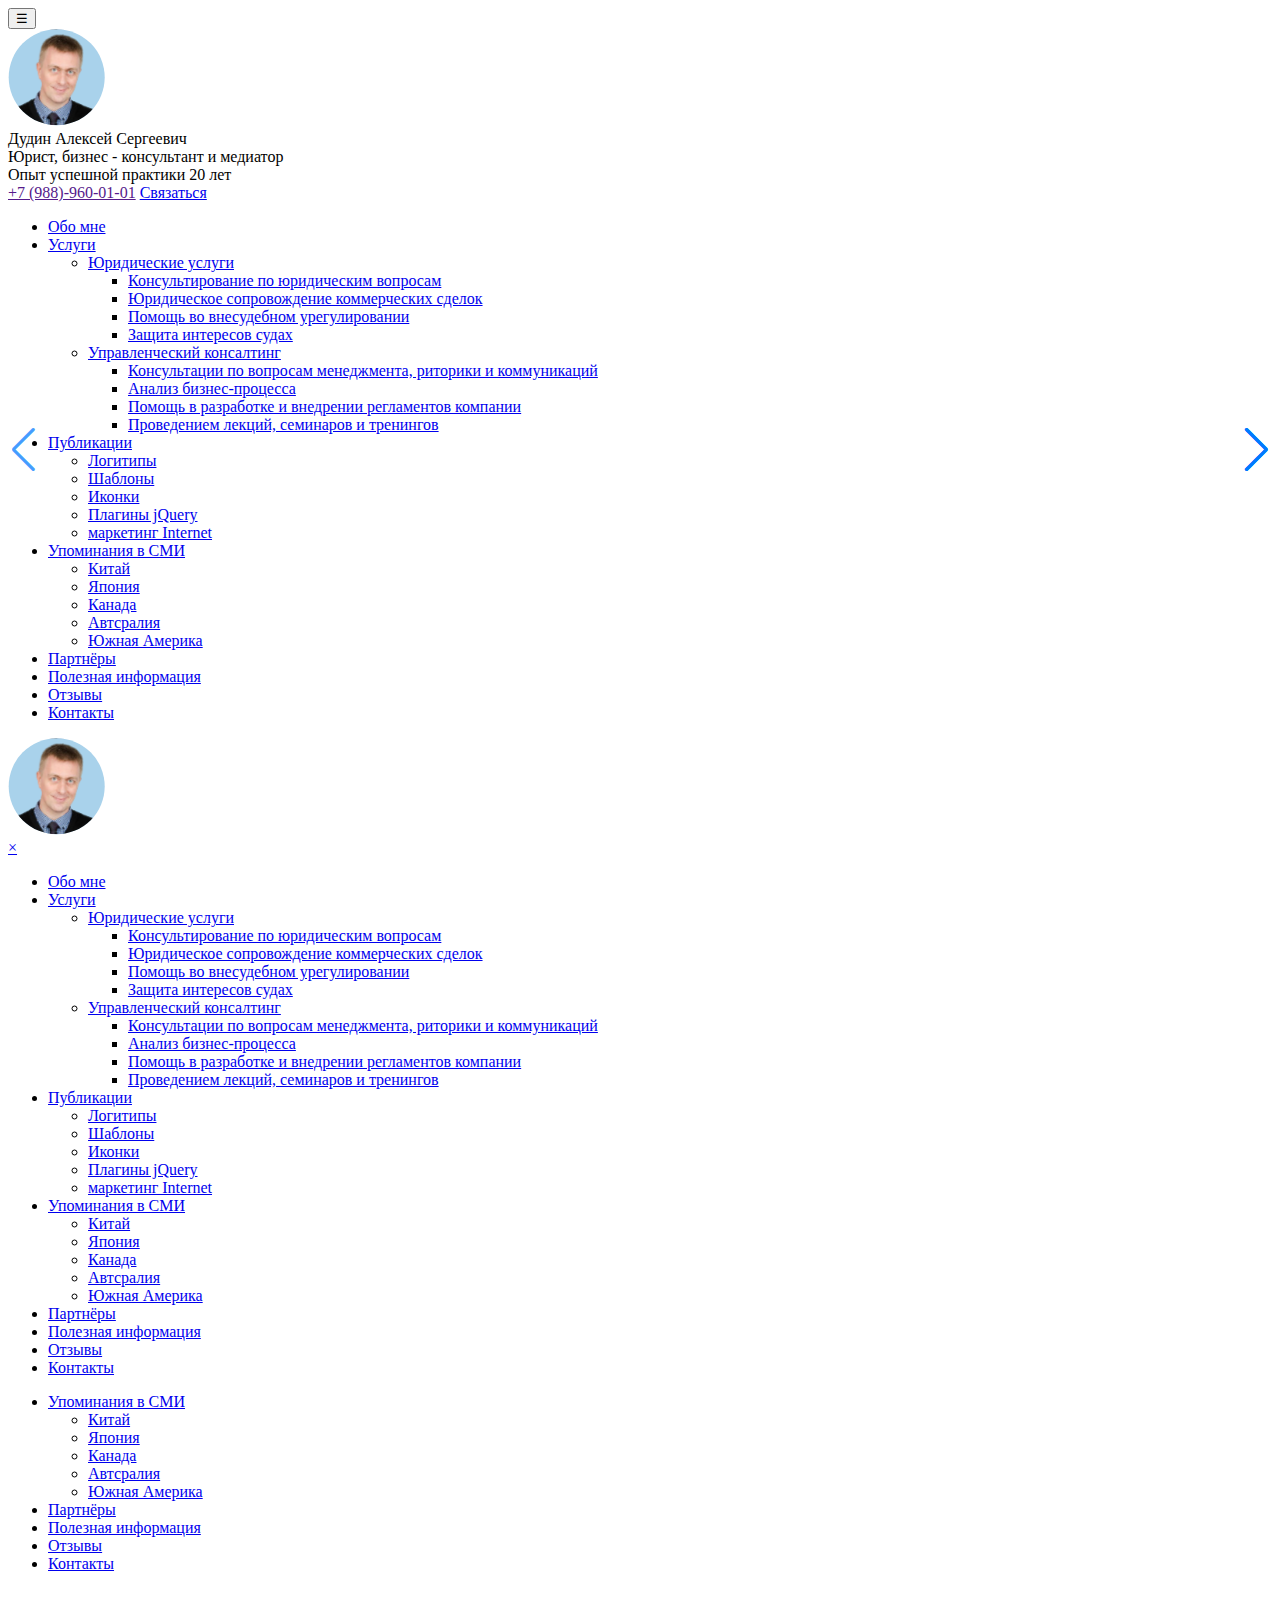
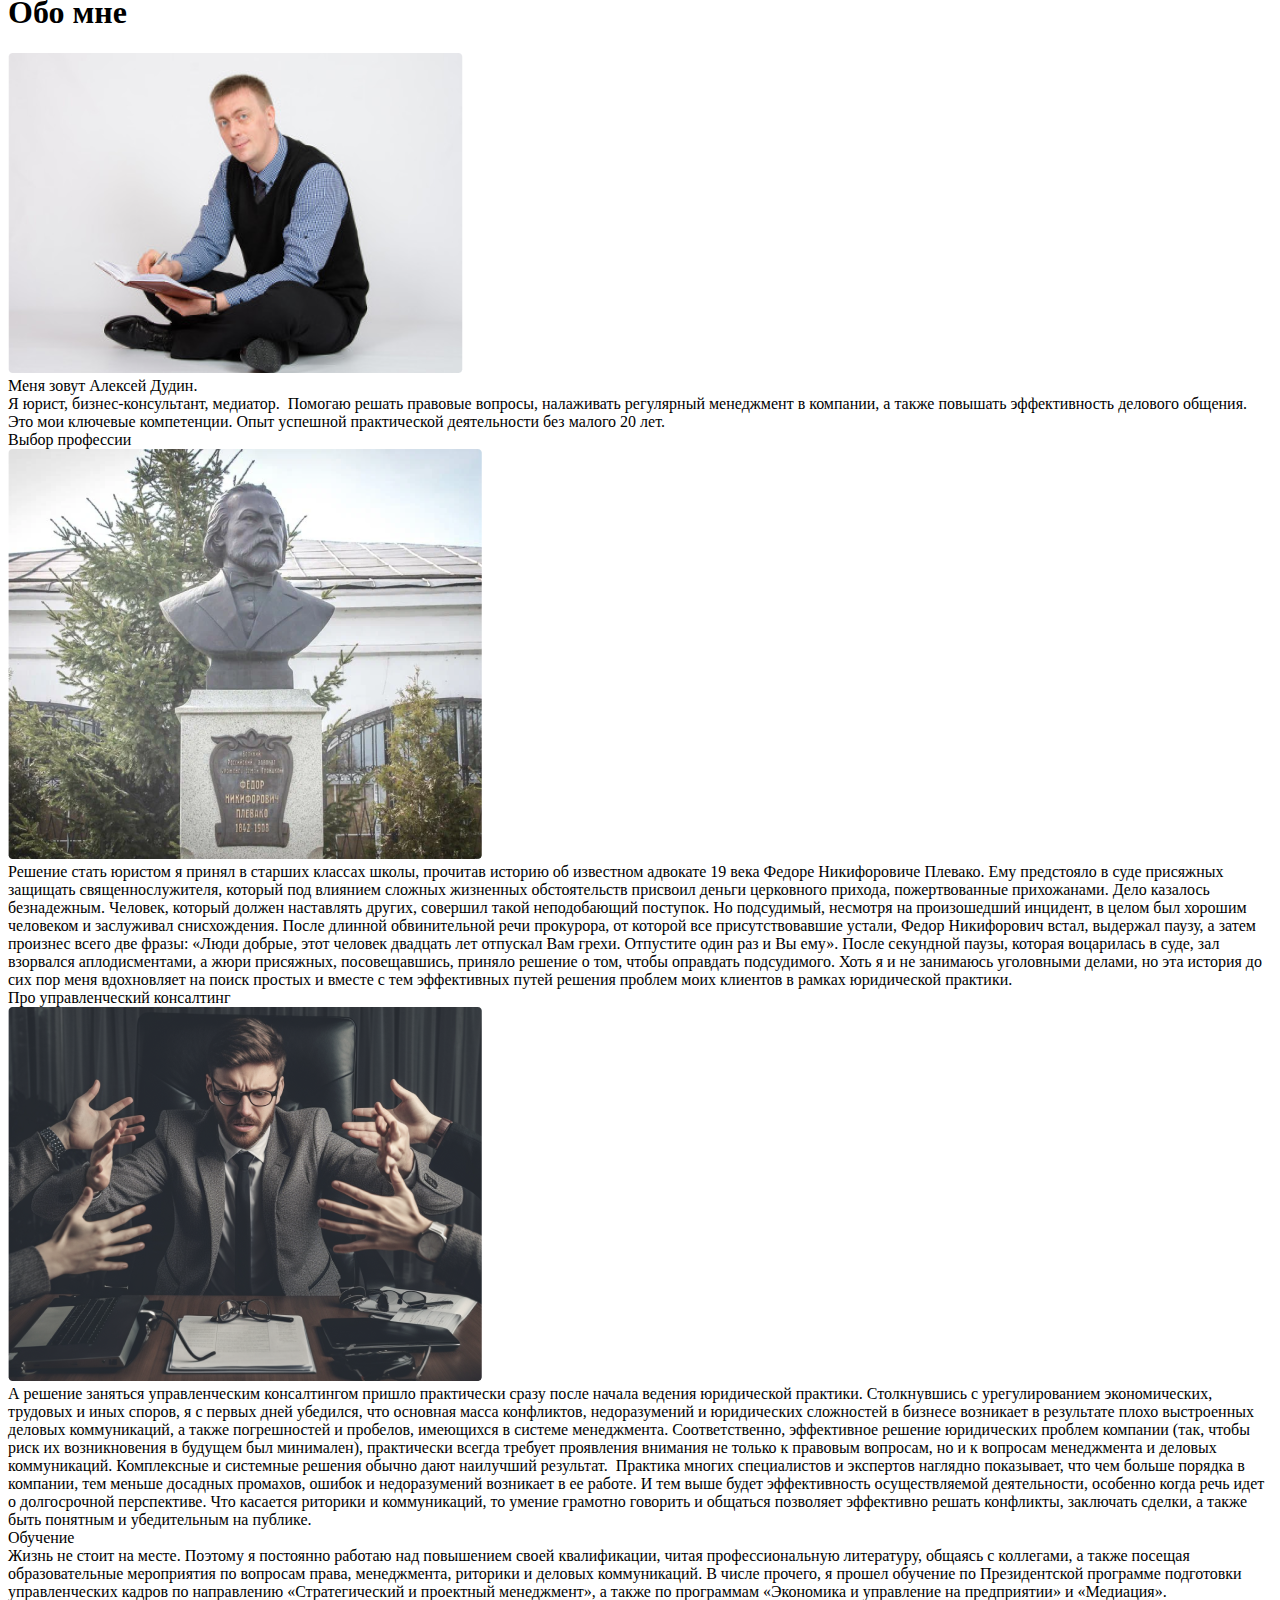
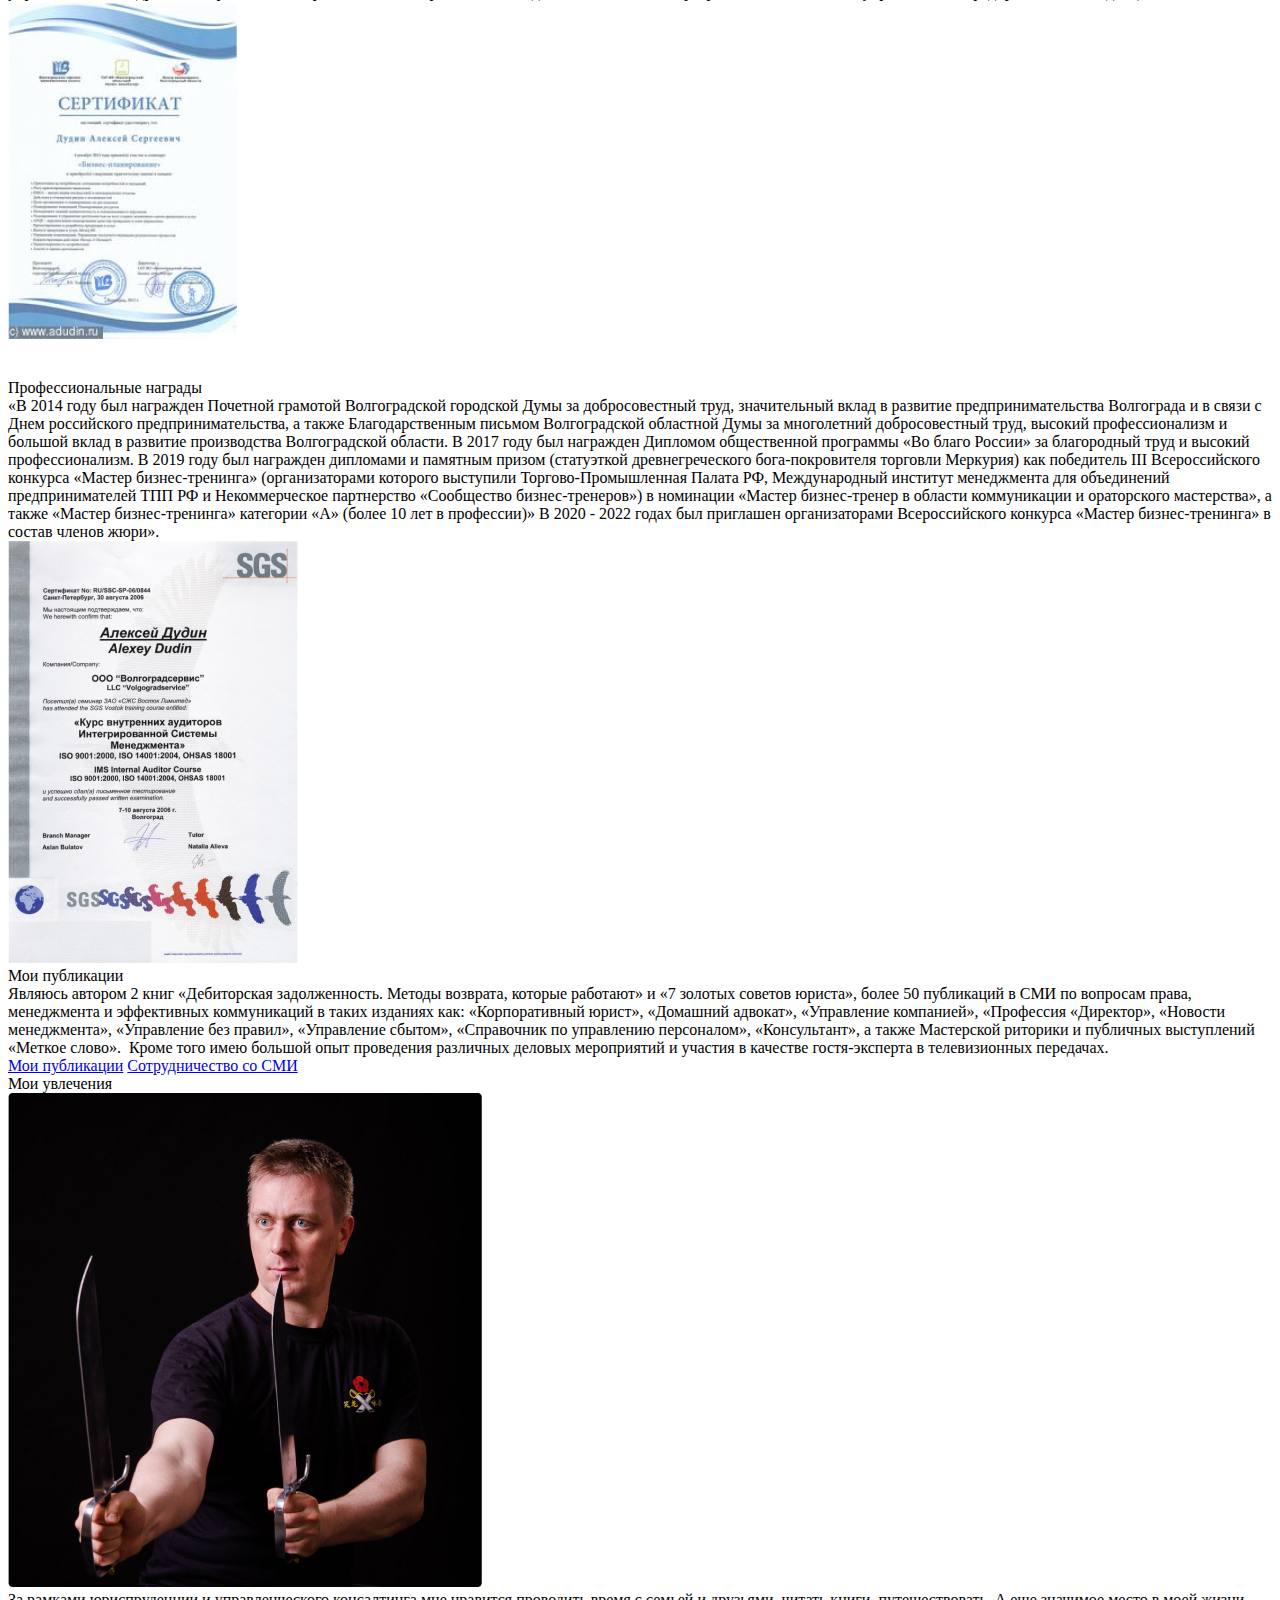
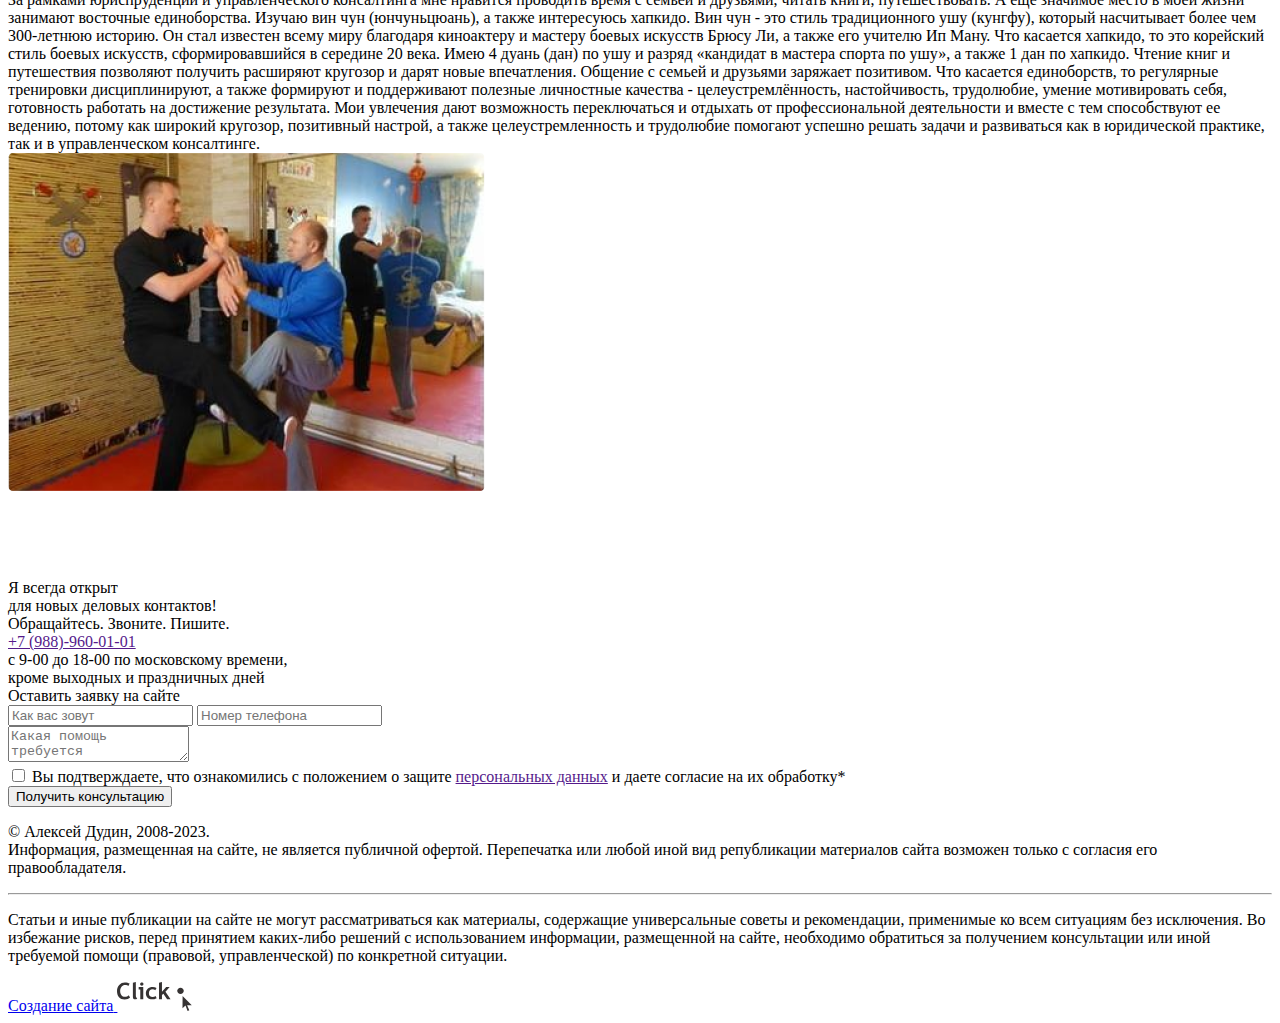
==== about.html @ e4a5e70c "New" ====
<!DOCTYPE html>
<html lang="en">
<head>
    <meta charset="UTF-8">
    <title>Title</title>
    <meta name="viewport" content="width=device-width, initial-scale=1">
    <link rel="stylesheet" href="style.css">
    <link rel="preconnect" href="https://fonts.googleapis.com">
    <link rel="preconnect" href="https://fonts.gstatic.com" crossorigin>
    <link href="https://fonts.googleapis.com/css2?family=Montserrat:ital,wght@0,400;0,500;0,600;0,700;0,800;0,900;1,400;1,500;1,600;1,700;1,800&display=swap" rel="stylesheet">
    <script type="text/javascript" src="js/plugins/jquery.js"></script>
    <link rel="stylesheet" href="https://cdn.jsdelivr.net/npm/swiper@9/swiper-bundle.min.css" />
</head>
<body>

<div class="all">
    <div class="wrapper">
        <header class="header-main">
            <div class="container-fluid">
                <div class="header-inner">
                    <div class="slide-menu-button">
                        <button class="openbtn" onclick="openNav()">☰</button>
                    </div>
                    <div class="logo">
                        <div class="logo-img">
                            <img class="img" src="img/logo.svg">
                        </div>
                        <div class="logo-text">
                            <div class="logo-text-title">
                                Дудин Алексей Сергеевич
                            </div>
                            <div class="logo-text-subtitle">
                                Юрист, бизнес - консультант и медиатор <br>
                                Опыт успешной практики 20 лет
                            </div>
                        </div>
                    </div>
                    <div class="contacts">
                        <div class="social-items">
                            <a class="social-item social-ok" href="#"></a>
                            <a class="social-item social-vk" href="#"></a>
                            <a class="social-item social-fb" href="#"></a>
                            <a class="social-item social-inst" href="#"></a>
                            <a class="social-item social-tg" href="#"></a>
                        </div>
                        <div class="phone">
                            <a href="" class="phone-number">+7 (988)-960-01-01</a>
                            <a href="#" class="btn">Связаться</a>
                        </div>
                    </div>
                </div>
                <nav class="menu">
                    <ul class="menu-list">
                        <li class="menu-item active"><a href="#">Обо мне</a></li>
                        <li class="menu-item">
                            <a href="#">Услуги</a>
                            <ul class="submenu">
                                <li class="submenu-item">
                                    <a href="#">Юридические услуги</a>
                                    <ul class="submenuTree">
                                        <li class="submenuTree-item"><a href="#">Консультирование по юридическим вопросам</a></li>
                                        <li class="submenuTree-item"><a href="#">Юридическое сопровождение коммерческих сделок</a></li>
                                        <li class="submenuTree-item"><a href="#">Помощь во внесудебном урегулировании</a></li>
                                        <li class="submenuTree-item"><a href="#">Защита интересов судах</a></li>
                                    </ul>
                                </li>
                                <li class="submenu-item">
                                    <a href="#">Управленческий консалтинг</a>
                                    <ul class="submenuTree">
                                        <li class="submenuTree-item active"><a href="#">Консультации по вопросам менеджмента, риторики и коммуникаций</a></li>
                                        <li class="submenuTree-item"><a href="#">Анализ бизнес-процесса</a></li>
                                        <li class="submenuTree-item"><a href="#">Помощь в разработке и внедрении регламентов компании</a></li>
                                        <li class="submenuTree-item"><a href="#">Проведением лекций, семинаров и тренингов</a></li>
                                    </ul>
                                </li>
                            </ul>
                        </li>
                        <li class="menu-item">
                            <a href="#">Публикации</a>
                            <ul class="submenu">
                                <li class="submenu-item"><a href="#">Логитипы</a></li>
                                <li class="submenu-item"><a href="#">Шаблоны</a></li>
                                <li class="submenu-item"><a href="#">Иконки</a></li>
                                <li class="submenu-item"><a href="#">Плагины jQuery</a></li>
                                <li class="submenu-item"><a href="#">маркетинг Internet</a></li>
                            </ul>
                        </li>
                        <li class="menu-item">
                            <a href="#">Упоминания в СМИ</a>
                            <ul class="submenu">
                                <li class="submenu-item"><a href="#">Китай</a></li>
                                <li class="submenu-item"><a href="#">Япония</a></li>
                                <li class="submenu-item"><a href="#">Канада</a></li>
                                <li class="submenu-item"><a href="#">Автсралия</a></li>
                                <li class="submenu-item"><a href="#">Южная Америка</a></li>
                            </ul>
                        </li>
                        <li class="menu-item"><a href="#">Партнёры</a></li>
                        <li class="menu-item"><a href="#">Полезная информация</a></li>
                        <li class="menu-item"><a href="#">Отзывы</a></li>
                        <li class="menu-item"><a href="#">Контакты </a></li>
                    </ul>
                </nav>
            </div>
            <div class="slide-menu">
                <div id="mySidebar" class="sidebar">
                    <div class="slide-closebtn">
                        <div class="slide-logo">
                            <img class="img" src="img/logo.svg">
                        </div>
                        <a href="javascript:void(0)" class="closebtn" onclick="closeNav()">×</a>
                    </div>
                    <div class="sidebar-content">
                        <nav class="sidebar-menu">
                            <ul class="sidebar-menu-list">
                                <li class="sidebar-menu-item active"><a href="#">Обо мне</a></li>
                                <li class="sidebar-menu-item">
                                    <a href="#">Услуги</a>
                                    <ul class="sidebar-submenu">
                                        <li class="sidebar-submenu-item">
                                            <a href="#">Юридические услуги</a>
                                            <ul class="sidebar-submenuTree">
                                                <li class="sidebar-submenuTree-item"><a href="#">Консультирование по юридическим вопросам</a></li>
                                                <li class="sidebar-submenuTree-item"><a href="#">Юридическое сопровождение коммерческих сделок</a></li>
                                                <li class="sidebar-submenuTree-item"><a href="#">Помощь во внесудебном урегулировании</a></li>
                                                <li class="sidebar-submenuTree-item"><a href="#">Защита интересов судах</a></li>
                                            </ul>
                                        </li>
                                        <li class="sidebar-submenu-item">
                                            <a href="#">Управленческий консалтинг</a>
                                            <ul class="sidebar-submenuTree">
                                                <li class="sidebar-submenuTree-item active"><a href="#">Консультации по вопросам менеджмента, риторики и коммуникаций</a></li>
                                                <li class="sidebar-submenuTree-item"><a href="#">Анализ бизнес-процесса</a></li>
                                                <li class="sidebar-submenuTree-item"><a href="#">Помощь в разработке и внедрении регламентов компании</a></li>
                                                <li class="sidebar-submenuTree-item"><a href="#">Проведением лекций, семинаров и тренингов</a></li>
                                            </ul>
                                        </li>
                                    </ul>
                                </li>
                                <li class="sidebar-menu-item">
                                    <a href="#">Публикации</a>
                                    <ul class="sidebar-submenu">
                                        <li class="sidebar-submenu-item"><a href="#">Логитипы</a></li>
                                        <li class="sidebar-submenu-item"><a href="#">Шаблоны</a></li>
                                        <li class="sidebar-submenu-item"><a href="#">Иконки</a></li>
                                        <li class="sidebar-submenu-item"><a href="#">Плагины jQuery</a></li>
                                        <li class="sidebar-submenu-item"><a href="#">маркетинг Internet</a></li>
                                    </ul>
                                </li>
                                <li class="sidebar-menu-item">
                                    <a href="#">Упоминания в СМИ</a>
                                    <ul class="sidebar-submenu">
                                        <li class="sidebar-submenu-item"><a href="#">Китай</a></li>
                                        <li class="sidebar-submenu-item"><a href="#">Япония</a></li>
                                        <li class="sidebar-submenu-item"><a href="#">Канада</a></li>
                                        <li class="sidebar-submenu-item"><a href="#">Автсралия</a></li>
                                        <li class="sidebar-submenu-item"><a href="#">Южная Америка</a></li>
                                    </ul>
                                </li>
                                <li class="sidebar-menu-item"><a href="#">Партнёры</a></li>
                                <li class="sidebar-menu-item"><a href="#">Полезная информация</a></li>
                                <li class="sidebar-menu-item"><a href="#">Отзывы</a></li>
                                <li class="sidebar-menu-item"><a href="#">Контакты </a></li>
                            </ul>
                        </nav>
                        <div class="sidebar-social">
                            <nav class="sidebar-menu">
                                <ul class="sidebar-menu-list">
                                    <li class="sidebar-menu-item">
                                        <a href="#">Упоминания в СМИ</a>
                                        <ul class="sidebar-submenu">
                                            <li class="sidebar-submenu-item"><a href="#">Китай</a></li>
                                            <li class="sidebar-submenu-item"><a href="#">Япония</a></li>
                                            <li class="sidebar-submenu-item"><a href="#">Канада</a></li>
                                            <li class="sidebar-submenu-item"><a href="#">Автсралия</a></li>
                                            <li class="sidebar-submenu-item"><a href="#">Южная Америка</a></li>
                                        </ul>
                                    </li>
                                    <li class="sidebar-menu-item"><a href="#">Партнёры</a></li>
                                    <li class="sidebar-menu-item"><a href="#">Полезная информация</a></li>
                                    <li class="sidebar-menu-item"><a href="#">Отзывы</a></li>
                                    <li class="sidebar-menu-item"><a href="#">Контакты </a></li>
                                </ul>
                            </nav>
                        </div>
                    </div>
                </div>
            </div>
        </header>
        <main class="main">
                <div class="container-second-fluid name-page">
                    <h1>Обо мне</h1>
                </div>
                <div class="container-fluid main-content">
                    <div class="section">
                        <div class="section-content">
                            <div class="section-image-left">
                                <img src="img/1.png" alt="">
                            </div>
                            <div class="container-fluid section-title">
                                Меня зовут Алексей Дудин.
                            </div>
                            <div class="container-second-fluid section-text">
                                Я юрист, бизнес-консультант, медиатор. 
                                Помогаю решать правовые вопросы, налаживать регулярный менеджмент в компании, а также повышать эффективность делового общения. Это мои ключевые компетенции. Опыт успешной практической деятельности без малого 20 лет. 
                            </div>
                        </div>
                    </div>

                    <div class="section">
                        <div class="section-content">
                            <div class="container-second-fluid section-title">
                                Выбор профессии
                            </div>
                            <div class="section-image-right">
                                <img src="img/Rectangle4061.png" alt="">
                            </div>
                            <div class="container-second-fluid section-text">
                                Решение стать юристом я принял в старших классах школы, прочитав историю об известном адвокате 19 века Федоре Никифоровиче Плевако. Ему предстояло в суде присяжных защищать священнослужителя, который под влиянием сложных жизненных обстоятельств присвоил деньги церковного прихода, пожертвованные прихожанами.
                                Дело казалось безнадежным. Человек, который должен наставлять других, совершил такой неподобающий поступок. Но подсудимый, несмотря на произошедший инцидент, в целом был хорошим человеком и заслуживал снисхождения. После длинной обвинительной речи прокурора, от которой все присутствовавшие устали, Федор Никифорович встал, выдержал паузу, а затем произнес всего две фразы:
                                «Люди добрые, этот человек двадцать лет отпускал Вам грехи. Отпустите один раз и Вы ему».
                                После секундной паузы, которая воцарилась в суде, зал взорвался аплодисментами, а жюри присяжных, посовещавшись, приняло решение о том, чтобы оправдать подсудимого. Хоть я и не занимаюсь уголовными делами, но эта история до сих пор меня вдохновляет на поиск простых и вместе с тем эффективных путей решения проблем моих клиентов в рамках юридической практики.
                            </div>
                        </div>
                    </div>

                    <div class="section">
                        <div class="section-content">
                            <div class="container-second-fluid section-title">
                                Про управленческий консалтинг
                            </div>
                            <div class="section-image-right">
                                <img src="img/2.png" alt="">
                            </div>
                            <div class="container-second-fluid section-text">
                                А решение заняться управленческим консалтингом пришло практически сразу после начала ведения юридической практики. Столкнувшись с урегулированием экономических, трудовых и иных споров, я с первых дней убедился, что основная масса конфликтов, недоразумений и юридических сложностей в бизнесе возникает в результате плохо выстроенных деловых коммуникаций, а также погрешностей и пробелов, имеющихся в системе менеджмента. Соответственно, эффективное решение юридических проблем компании (так, чтобы риск их возникновения в будущем был минимален), практически всегда требует проявления внимания не только к правовым вопросам, но и к вопросам менеджмента и деловых коммуникаций. Комплексные и системные решения обычно дают наилучший результат. 
                                Практика многих специалистов и экспертов наглядно показывает, что чем больше порядка в компании, тем меньше досадных промахов, ошибок и недоразумений возникает в ее работе. И тем выше будет эффективность осуществляемой деятельности, особенно когда речь идет о долгосрочной перспективе. Что касается риторики и коммуникаций, то умение грамотно говорить и общаться позволяет эффективно решать конфликты, заключать сделки, а также быть понятным и убедительным на публике.
                            </div>
                        </div>
                    </div>

                    <div class="section">
                        <div class="section-content">
                            <div class="container-second-fluid section-title">
                                Обучение
                            </div>
                            <div class="container-second-fluid section-text">
                                Жизнь не стоит на месте. Поэтому я постоянно работаю над повышением своей квалификации, читая профессиональную литературу, общаясь с коллегами, а также посещая образовательные мероприятия по вопросам права, менеджмента, риторики и деловых коммуникаций. В числе прочего, я прошел обучение по Президентской программе подготовки управленческих кадров по направлению «Стратегический и проектный менеджмент», а также по программам «Экономика и управление на предприятии» и «Медиация».
                            </div>
                        </div>
                        <div class="container-fluid section-slider-wrap">
                            <div class="container-second-fluid swiper slider-list-row">
                                <div class="swiper-wrapper">
                                    <div class="swiper-slide">
                                            <img src="img/image12.png">
                                    </div>
                                    <div class="swiper-slide">
                                            <img src="img/image13.png">
                                    </div>
                                    <div class="swiper-slide">
                                            <img src="img/image15.png">
                                    </div>
                                    <div class="swiper-slide">
                                            <img src="img/2.png">
                                    </div>
                                    <div class="swiper-slide">
                                            <img src="img/1.png">
                                    </div>
                                </div>
                            </div>
                            <div class="swiper-button-next next-slider-button"></div>
                            <div class="swiper-button-prev prev-slider-button"></div>
                        </div>
                    </div>

                    <div class="section">
                        <div class="section-content">
                            <div class="container-second-fluid section-title">
                                Профессиональные награды
                            </div>
                            <div class="container-second-fluid section-text">
                                «В 2014 году был награжден Почетной грамотой Волгоградской городской Думы за добросовестный труд, значительный вклад в развитие предпринимательства Волгограда и в связи с Днем российского предпринимательства, а также Благодарственным письмом Волгоградской областной Думы за многолетний добросовестный труд, высокий профессионализм и большой вклад в развитие производства Волгоградской области.

                                В 2017 году был награжден Дипломом общественной программы «Во благо России» за благородный труд и высокий профессионализм.

                                В 2019 году был награжден дипломами и памятным призом (статуэткой древнегреческого бога-покровителя торговли Меркурия) как победитель III Всероссийского конкурса «Мастер бизнес-тренинга» (организаторами которого выступили Торгово-Промышленная Палата РФ, Международный институт менеджмента для объединений предпринимателей ТПП РФ и Некоммерческое партнерство «Сообщество бизнес-тренеров») в номинации «Мастер бизнес-тренер в области коммуникации и ораторского мастерства», а также «Мастер бизнес-тренинга» категории «А» (более 10 лет в профессии)»

                                В 2020 - 2022 годах был приглашен организаторами Всероссийского конкурса «Мастер бизнес-тренинга» в состав членов жюри».
                            </div>
                        </div>
                        <div class="container-fluid section-slider-wrap">
                            <div class="container-second-fluid swiper slider-list-row">
                                <div class="swiper-wrapper">
                                    <div class="swiper-slide">
                                            <img src="img/image22.png">
                                    </div>
                                    <div class="swiper-slide">
                                            <img src="img/image23.png">
                                    </div>
                                    <div class="swiper-slide">
                                            <img src="img/image25.png">
                                    </div>
                                    <div class="swiper-slide">
                                            <img src="img/2.png">
                                    </div>
                                    <div class="swiper-slide">
                                            <img src="img/1.png">
                                    </div>
                                </div>
                            </div>
                            <div class="swiper-button-next next-slider-button"></div>
                            <div class="swiper-button-prev prev-slider-button"></div>
                        </div>
                    </div>

                    <div class="section">
                        <div class="section-content">
                            <div class="container-second-fluid section-title">
                                Мои публикации
                            </div>
                            <div class="container-second-fluid section-text">
                                Являюсь автором 2 книг «Дебиторская задолженность. Методы возврата, которые работают» и «7 золотых советов юриста», более 50 публикаций в СМИ по вопросам права, менеджмента и эффективных коммуникаций в таких изданиях как: «Корпоративный юрист», «Домашний адвокат», «Управление компанией», «Профессия «Директор», «Новости менеджмента», «Управление без правил», «Управление сбытом», «Справочник по управлению персоналом», «Консультант», а также Мастерской риторики и публичных выступлений «Меткое слово». 
                                Кроме того имею большой опыт проведения различных деловых мероприятий и участия в качестве гостя-эксперта в телевизионных передачах. 
                            </div>
                            <div class="container-second-fluid section-buttons">
                                <a href="#" class="btn">Мои публикации</a>
                                <a href="#" class="btn">Сотрудничество со СМИ</a>
                            </div>
                        </div>
                    </div>

                    <div class="section">
                        <div class="section-content">
                            <div class="container-second-fluid section-title">
                                Мои увлечения
                            </div>
                            <div class="section-image-right">
                                <img src="img/Rectangle4067.png" alt="">
                            </div>
                            <div class="container-second-fluid section-text">
                                За рамками юриспруденции и управленческого консалтинга мне нравится проводить время с семьей и друзьями, читать книги, путешествовать. А еще значимое место в моей жизни занимают восточные единоборства. Изучаю вин чун (юнчуньцюань), а также интересуюсь хапкидо. Вин чун - это стиль традиционного ушу (кунгфу), который насчитывает более чем 300-летнюю историю. Он стал известен всему миру благодаря киноактеру и мастеру боевых искусств Брюсу Ли, а также его учителю Ип Ману. Что касается хапкидо, то это корейский стиль боевых искусств, сформировавшийся в середине 20 века. Имею 4 дуань (дан) по ушу и разряд «кандидат в мастера спорта по ушу», а также 1 дан по хапкидо.
                                Чтение книг и путешествия позволяют получить расширяют кругозор и дарят новые впечатления. Общение с семьей и друзьями заряжает позитивом. Что касается единоборств, то регулярные тренировки дисциплинируют, а также формируют и поддерживают полезные личностные качества - целеустремлённость, настойчивость, трудолюбие,
                                умение мотивировать себя, готовность работать на достижение результата.
                                Мои увлечения дают возможность переключаться и отдыхать от профессиональной деятельности и вместе с тем способствуют ее ведению, потому как широкий кругозор, позитивный настрой, а также целеустремленность и трудолюбие помогают успешно решать задачи и развиваться как в юридической практике, так и в управленческом консалтинге. 
                            </div>
                        </div>
                        <div class="container-fluid section-slider-wrap">
                            <div class="container-second-fluid swiper slider-list-row">
                                <div class="swiper-wrapper">
                                    <div class="swiper-slide">
                                        <img src="img/image32.png">
                                    </div>
                                    <div class="swiper-slide">
                                        <img src="img/Rectangle4069.png">
                                    </div>
                                    <div class="swiper-slide">
                                        <img src="img/image25.png">
                                    </div>
                                    <div class="swiper-slide">
                                        <img src="img/2.png">
                                    </div>
                                    <div class="swiper-slide">
                                        <img src="img/1.png">
                                    </div>
                                </div>
                            </div>
                            <div class="swiper-button-next next-slider-button"></div>
                            <div class="swiper-button-prev prev-slider-button"></div>
                        </div>
                    </div>


                </div>

        </main>
        <footer class="footer">
            <div class="container-second-fluid">
                <div class="section-footer-contacts">
                    <div class="section-footer-contacts-title">
                        Я всегда открыт <br>
                        для новых деловых контактов!
                    </div>
                    <div class="section-footer-contacts-content">
                       <div class="section-footer-contacts-content-text">
                           Обращайтесь. Звоните. Пишите.
                       </div>
                        <div class="section-footer-contacts-content-phone">
                            <div class="social">
                                <div class="social-list">
                                    <a class="social-item social-ok" href="#"></a>
                                    <a class="social-item social-vk" href="#"></a>
                                </div>
                            </div>
                            <a href="" class="phone-number">+7 (988)-960-01-01</a>
                        </div>
                        <div class="section-footer-contacts-content-subtext">
                            с 9-00 до 18-00 по московскому времени,<br>
                            кроме выходных и праздничных дней
                        </div>
                    </div>
                </div>
                <div class="section-footer-request">
                    <form action="" class="request-form">
                        <div class="request-form-title">
                            Оставить заявку на сайте
                        </div>
                        <div class="request-form-fields">
                            <div class="request-form-fields-group">
                                <input type="text" name="" id="test1" placeholder="Как вас зовут" class="request-form-fields-input"/>
                                <input type="text" name="" id="test2" placeholder="Номер телефона" class="request-form-fields-input"/>
                            </div>
                            <textarea name="" id="test3" placeholder="Какая помощь требуется" class="request-form-fields-textarea"></textarea>
                        </div>
                        <div class="request-form-sub">
                            <div class="request-form-sub-agree">
                                <label>
                                    <input type="checkbox" name="" id="request-agree">
                                    Вы подтверждаете, что ознакомились с положением о защите <a href="">персональных данных</a> и даете согласие на их обработку*
                                </label>
                            </div>
                            <div class="request-form-sub-submit">
                                <input type="submit" class="btn" value="Получить консультацию">
                            </div>
                        </div>
                    </form>
                </div>
                <div class="section-main-footer">
                    <div class="copyright">
                        <p>© Алексей Дудин, 2008-2023.<br>

                            Информация, размещенная на сайте, не является публичной офертой.
                            Перепечатка или любой иной вид републикации материалов сайта возможен только с согласия его правообладателя.
                        </p>
                        <div class="social">
                            <div class="social-items">
                                <a class="social-item social-ok" href="#"></a>
                                <a class="social-item social-vk" href="#"></a>
                                <a class="social-item social-fb" href="#"></a>
                                <a class="social-item social-inst" href="#"></a>
                                <a class="social-item social-tg" href="#"></a>
                            </div>
                        </div>
                    </div>
                    <hr>
                    <div class="info">
                        <p>
                            Статьи и иные публикации на сайте не могут рассматриваться как материалы, содержащие универсальные советы и рекомендации, применимые ко всем ситуациям без исключения. Во избежание рисков, перед принятием каких-либо решений с использованием информации, размещенной на сайте, необходимо обратиться за получением консультации или иной требуемой помощи (правовой, управленческой) по конкретной ситуации.
                        </p>
                        <div class="creators">
                            <a href="https://clickon.ru/" target="_blank" class="clickon-logo">
                                <span>Создание сайта</span>
                                <svg width="90" height="30" viewBox="0 0 90 30" fill="none" xmlns="http://www.w3.org/2000/svg">
                                    <path fill-rule="evenodd" clip-rule="evenodd" d="M86.6596 2.78197V12.0616L77.5016 2.78197H75.8531V18.1554H79.192V8.63639L88.5959 18.3613H90.0001V2.78197H86.6596ZM63.5036 0C57.8167 0 53.1909 4.41316 53.1909 9.83664C53.1909 15.2601 57.8167 19.6733 63.5036 19.6733C63.7915 19.6733 64.0794 19.6589 64.3622 19.6398L64.3873 15.8299C64.0994 15.8666 63.8015 15.889 63.5053 15.889C60.0041 15.889 57.159 13.1724 57.159 9.83664C57.159 6.49924 60.0041 3.78271 63.5053 3.78271C67.0031 3.78271 69.8499 6.49924 69.8499 9.83664C69.8499 11.8764 68.7822 13.688 67.1554 14.7813L69.8801 17.5601C72.2767 15.7581 73.818 12.9665 73.818 9.83664C73.8147 4.41316 69.1889 0 63.5036 0Z" class="path-color"/><path fill-rule="evenodd" clip-rule="evenodd" d="M12.6374 2.58882L11.3738 5.00209C10.691 4.3493 9.59141 4.02689 8.07513 4.02689C6.6375 4.02689 5.45761 4.60148 4.53713 5.74587C3.61665 6.89026 3.15976 8.3379 3.15976 10.092C3.15976 11.8429 3.58318 13.2331 4.43839 14.2625C5.29025 15.2904 6.42998 15.8076 7.85421 15.8076C9.4843 15.8076 10.7546 15.2617 11.6767 14.1684L13.1043 16.529C11.8575 17.7819 10.0265 18.4124 7.61656 18.4124C5.20657 18.4124 3.33381 17.6574 2.00163 16.1475C0.667767 14.6344 0 12.5771 0 9.9675C0 7.53826 0.739732 5.50965 2.2192 3.87686C3.69866 2.24407 5.58815 1.42847 7.89605 1.42847C9.8709 1.42688 11.4508 1.81472 12.6374 2.58882Z" fill="#363333"/><path fill-rule="evenodd" clip-rule="evenodd" d="M15.8894 1.65536L18.8332 0.981812V14.4815C18.8332 15.9594 19.3002 16.8421 20.234 17.1262C19.7755 17.937 18.9972 18.3392 17.896 18.3392C16.5588 18.3392 15.8877 17.4613 15.8877 15.6977V1.65536H15.8894Z" fill="#363333"/><path fill-rule="evenodd" clip-rule="evenodd" d="M23.2832 18.1348V8.41151H21.6682V6.11794H26.2639V18.1348H23.2832ZM24.8112 1.45898C25.2782 1.45898 25.6832 1.61859 26.0162 1.93621C26.3493 2.25224 26.5166 2.63689 26.5166 3.08379C26.5166 3.53229 26.3476 3.91695 26.0162 4.23616C25.6832 4.55378 25.2798 4.7118 24.8112 4.7118C24.3393 4.7118 23.9376 4.55378 23.6046 4.23616C23.2715 3.91854 23.1042 3.53389 23.1042 3.08379C23.1042 2.63689 23.2715 2.25224 23.6046 1.93621C23.9359 1.62019 24.3393 1.45898 24.8112 1.45898Z" fill="#363333"/><path fill-rule="evenodd" clip-rule="evenodd" d="M39.5572 7.07541L38.2986 9.16627C37.6091 8.54859 36.6819 8.24055 35.5221 8.24055C34.4058 8.24055 33.5272 8.59328 32.8795 9.30034C32.2301 10.0058 31.9071 10.9842 31.9071 12.2323C31.9071 14.7526 33.169 16.0119 35.6928 16.0119C36.784 16.0119 37.7463 15.6591 38.5798 14.9521L39.6643 17.1786C38.8057 17.6846 38.0626 18.007 37.42 18.1426C36.7807 18.2767 36.0242 18.3421 35.1539 18.3421C33.2075 18.3421 31.6728 17.8027 30.5448 16.7269C29.4185 15.648 28.8545 14.1524 28.8545 12.2339C28.8545 10.349 29.4721 8.82312 30.7005 7.66117C31.9339 6.49603 33.6109 5.91506 35.733 5.91506C37.2024 5.91187 38.4727 6.29971 39.5572 7.07541Z" fill="#363333"/><path fill-rule="evenodd" clip-rule="evenodd" d="M50.0924 18.1349L46.372 12.6938L44.9578 14.1175V18.1349H42.0139V1.65536L44.9578 0.981812V10.7291L49.1568 6.118H52.7132L48.4439 10.6716L53.5735 18.1349H50.0924Z" fill="#363333"/><path d="M63.5035 12.9586C65.3115 12.9586 66.7771 11.5608 66.7771 9.83665C66.7771 8.11246 65.3115 6.71472 63.5035 6.71472C61.6956 6.71472 60.23 8.11246 60.23 9.83665C60.23 11.5608 61.6956 12.9586 63.5035 12.9586Z" fill="#363333"/><path fill-rule="evenodd" clip-rule="evenodd" d="M65.5922 15.0223L74.7619 24.3738L70.0942 24.1328L72.3 29.2721L70.6013 30L68.4825 24.5765L65.5068 27.2898L65.5922 15.0223Z" fill="#363333" class="path-arrow"/>
                                </svg>
                            </a>
                        </div>
                    </div>
                </div>
            </div>
        </footer>
    </div>
</div>
<script src="https://cdn.jsdelivr.net/npm/swiper@9/swiper-bundle.min.js"></script>
<script type="text/javascript" src="js/script.js"></script>
</body>
</html>
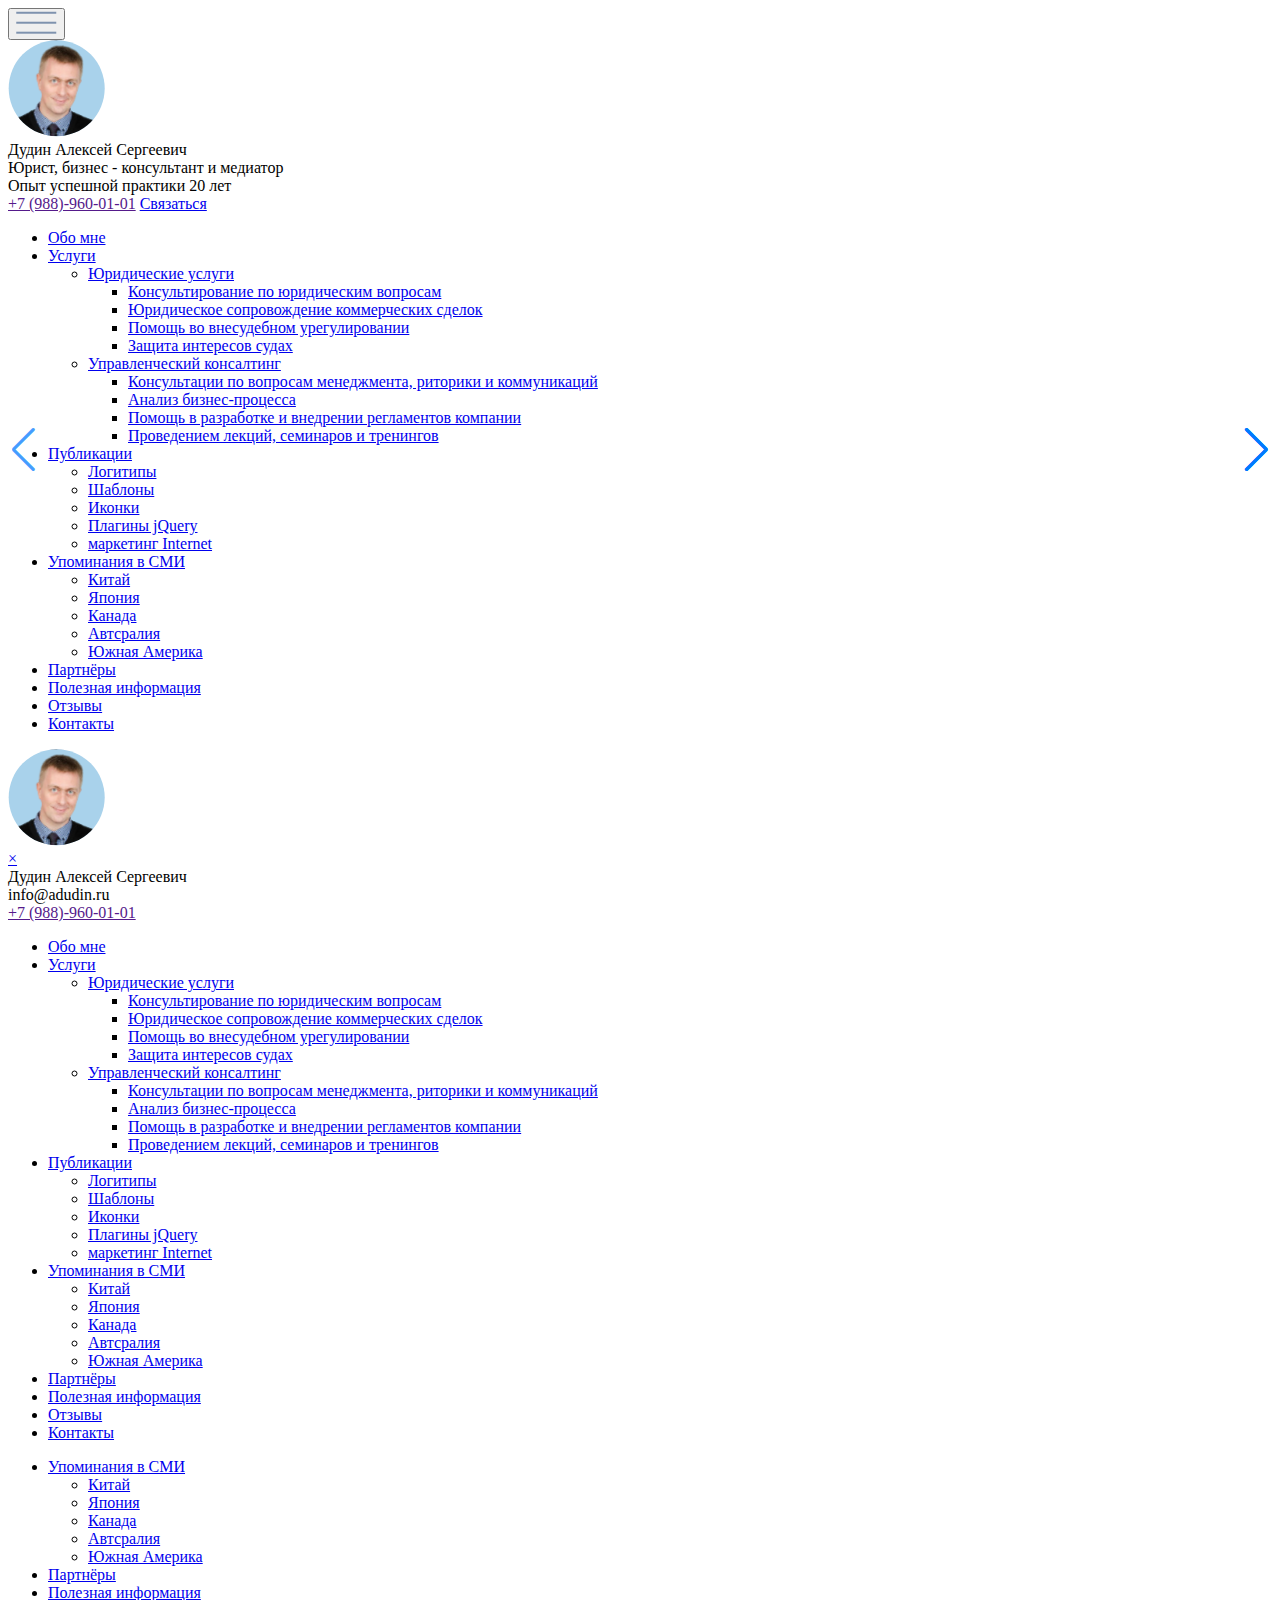
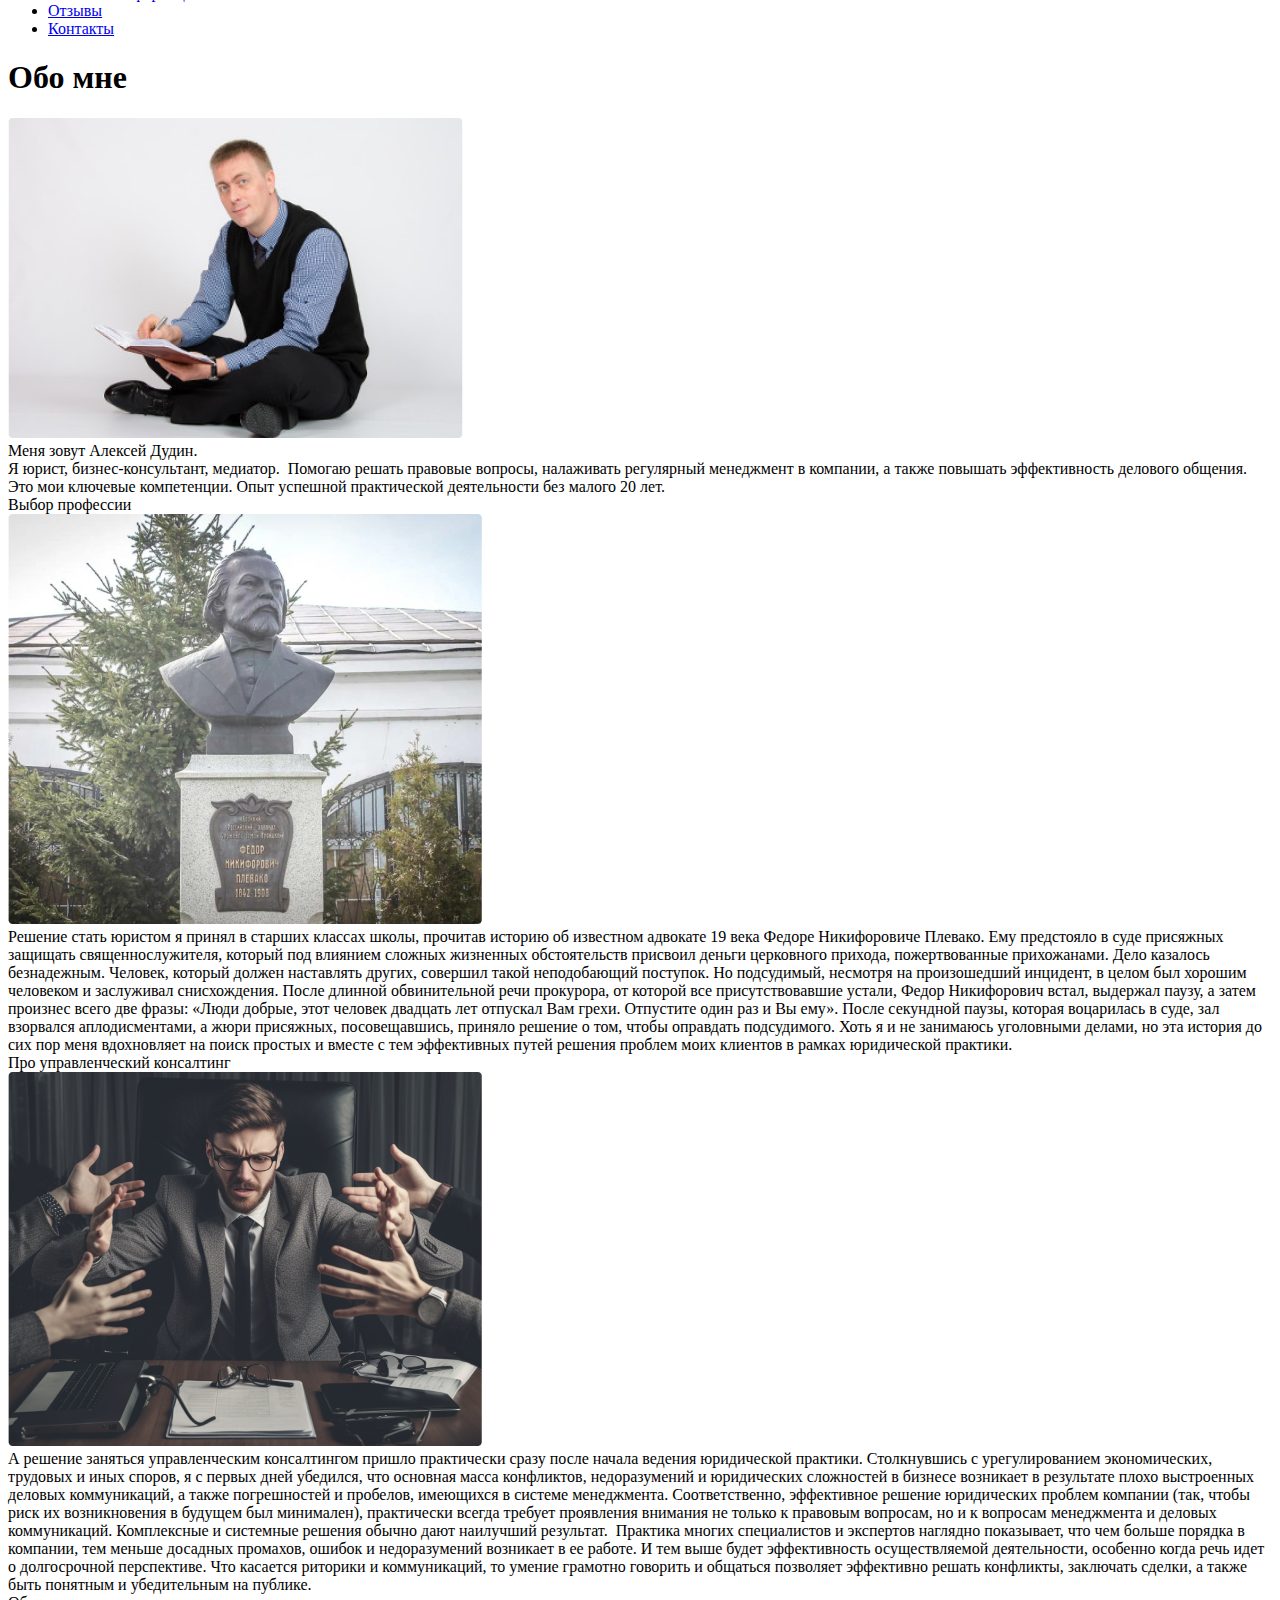
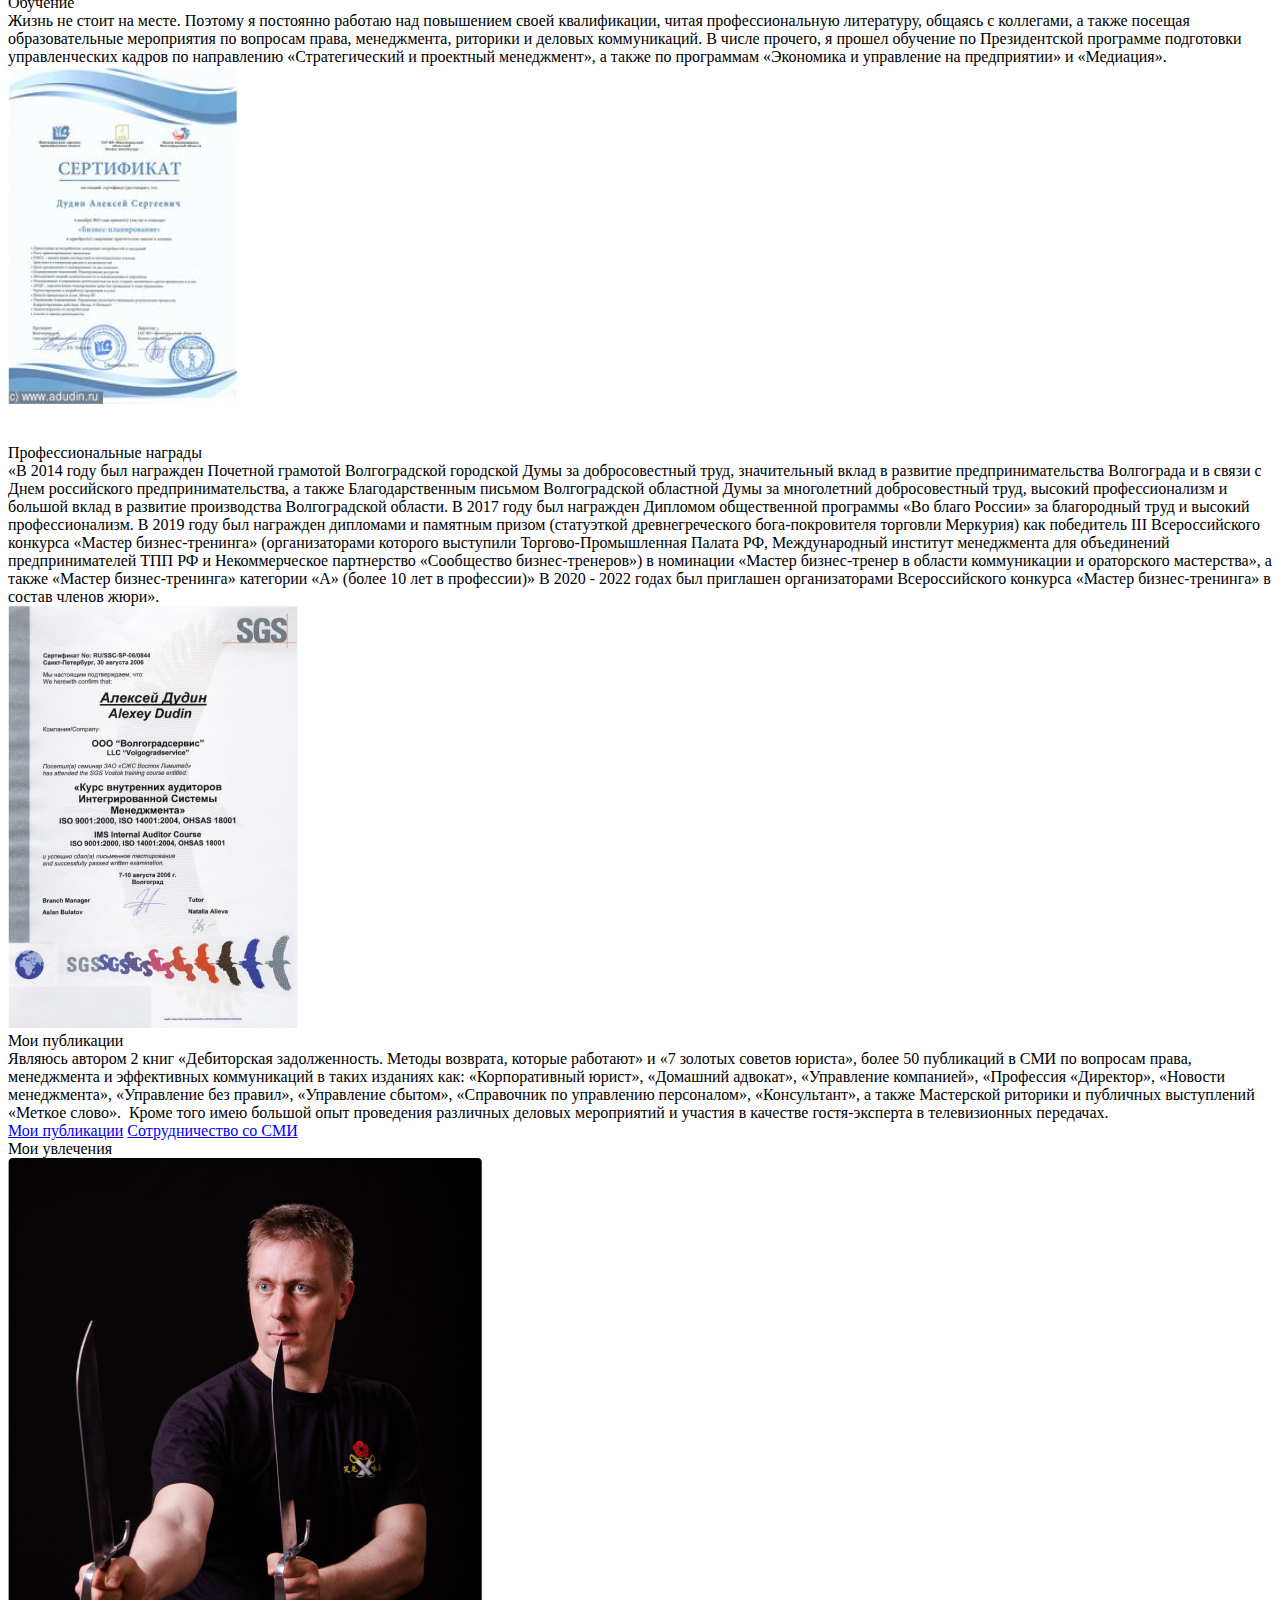
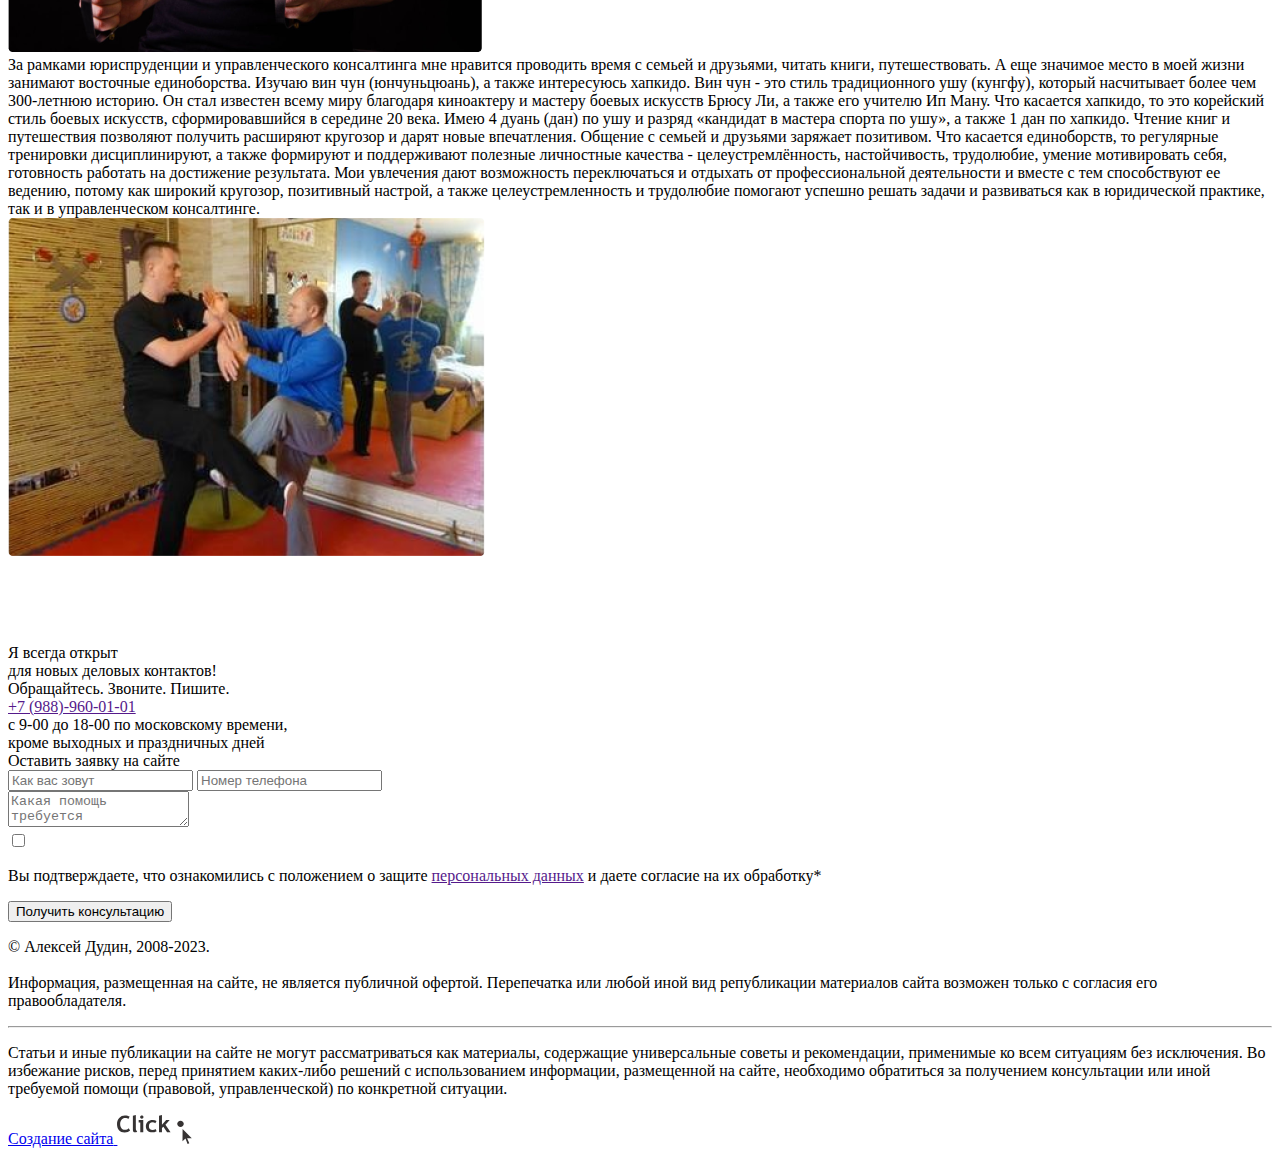
==== commit 290bb998: "New" ====
--- a/about.html
+++ b/about.html
@@ -10,6 +10,8 @@
     <link href="https://fonts.googleapis.com/css2?family=Montserrat:ital,wght@0,400;0,500;0,600;0,700;0,800;0,900;1,400;1,500;1,600;1,700;1,800&display=swap" rel="stylesheet">
     <script type="text/javascript" src="js/plugins/jquery.js"></script>
     <link rel="stylesheet" href="https://cdn.jsdelivr.net/npm/swiper@9/swiper-bundle.min.css" />
+    <link rel="stylesheet" href="plugins/magnific-popup/magnific-popup.css">
+    <link rel="stylesheet" href="scss/popups.css">
 </head>
 <body>
 
@@ -19,7 +21,7 @@
             <div class="container-fluid">
                 <div class="header-inner">
                     <div class="slide-menu-button">
-                        <button class="openbtn" onclick="openNav()">☰</button>
+                        <button class="openbtn" onclick="openNav()"><img src="img/burger.svg"></button>
                     </div>
                     <div class="logo">
                         <div class="logo-img">
@@ -45,12 +47,12 @@
                         </div>
                         <div class="phone">
                             <a href="" class="phone-number">+7 (988)-960-01-01</a>
-                            <a href="#" class="btn">Связаться</a>
+                            <a href="#pp-call" class="popup-with-zoom btn" >Связаться</a>
                         </div>
                     </div>
                 </div>
                 <nav class="menu">
-                    <ul class="menu-list">
+                    <ul class="container-second-fluid  menu-list">
                         <li class="menu-item active"><a href="#">Обо мне</a></li>
                         <li class="menu-item">
                             <a href="#">Услуги</a>
@@ -110,60 +112,84 @@
                         </div>
                         <a href="javascript:void(0)" class="closebtn" onclick="closeNav()">×</a>
                     </div>
+                    <div class="sidebar-top">
+                        <div class="sidebar-top-text">
+                            <div class="text">
+                                Дудин Алексей Сергеевич
+                            </div>
+                            <div class="subtext">
+                                info@adudin.ru
+                            </div>
+                        </div>
+                        <div class="sidebar-top-contacts">
+                            <div class="social-items">
+                                <a class="social-item social-ok" href="#"></a>
+                                <a class="social-item social-vk" href="#"></a>
+                                <a class="social-item social-fb" href="#"></a>
+                                <a class="social-item social-inst" href="#"></a>
+                                <a class="social-item social-tg" href="#"></a>
+                            </div>
+                            <div class="phone">
+                                <a href="" class="phone-number">+7 (988)-960-01-01</a>
+                            </div>
+                        </div>
+                    </div>
                     <div class="sidebar-content">
-                        <nav class="sidebar-menu">
-                            <ul class="sidebar-menu-list">
-                                <li class="sidebar-menu-item active"><a href="#">Обо мне</a></li>
-                                <li class="sidebar-menu-item">
-                                    <a href="#">Услуги</a>
-                                    <ul class="sidebar-submenu">
-                                        <li class="sidebar-submenu-item">
-                                            <a href="#">Юридические услуги</a>
-                                            <ul class="sidebar-submenuTree">
-                                                <li class="sidebar-submenuTree-item"><a href="#">Консультирование по юридическим вопросам</a></li>
-                                                <li class="sidebar-submenuTree-item"><a href="#">Юридическое сопровождение коммерческих сделок</a></li>
-                                                <li class="sidebar-submenuTree-item"><a href="#">Помощь во внесудебном урегулировании</a></li>
-                                                <li class="sidebar-submenuTree-item"><a href="#">Защита интересов судах</a></li>
-                                            </ul>
-                                        </li>
-                                        <li class="sidebar-submenu-item">
-                                            <a href="#">Управленческий консалтинг</a>
-                                            <ul class="sidebar-submenuTree">
-                                                <li class="sidebar-submenuTree-item active"><a href="#">Консультации по вопросам менеджмента, риторики и коммуникаций</a></li>
-                                                <li class="sidebar-submenuTree-item"><a href="#">Анализ бизнес-процесса</a></li>
-                                                <li class="sidebar-submenuTree-item"><a href="#">Помощь в разработке и внедрении регламентов компании</a></li>
-                                                <li class="sidebar-submenuTree-item"><a href="#">Проведением лекций, семинаров и тренингов</a></li>
-                                            </ul>
-                                        </li>
-                                    </ul>
-                                </li>
-                                <li class="sidebar-menu-item">
-                                    <a href="#">Публикации</a>
-                                    <ul class="sidebar-submenu">
-                                        <li class="sidebar-submenu-item"><a href="#">Логитипы</a></li>
-                                        <li class="sidebar-submenu-item"><a href="#">Шаблоны</a></li>
-                                        <li class="sidebar-submenu-item"><a href="#">Иконки</a></li>
-                                        <li class="sidebar-submenu-item"><a href="#">Плагины jQuery</a></li>
-                                        <li class="sidebar-submenu-item"><a href="#">маркетинг Internet</a></li>
-                                    </ul>
-                                </li>
-                                <li class="sidebar-menu-item">
-                                    <a href="#">Упоминания в СМИ</a>
-                                    <ul class="sidebar-submenu">
-                                        <li class="sidebar-submenu-item"><a href="#">Китай</a></li>
-                                        <li class="sidebar-submenu-item"><a href="#">Япония</a></li>
-                                        <li class="sidebar-submenu-item"><a href="#">Канада</a></li>
-                                        <li class="sidebar-submenu-item"><a href="#">Автсралия</a></li>
-                                        <li class="sidebar-submenu-item"><a href="#">Южная Америка</a></li>
-                                    </ul>
-                                </li>
-                                <li class="sidebar-menu-item"><a href="#">Партнёры</a></li>
-                                <li class="sidebar-menu-item"><a href="#">Полезная информация</a></li>
-                                <li class="sidebar-menu-item"><a href="#">Отзывы</a></li>
-                                <li class="sidebar-menu-item"><a href="#">Контакты </a></li>
-                            </ul>
-                        </nav>
-                        <div class="sidebar-social">
+                        <div class="sidebar-item">
+                            <nav class="sidebar-menu">
+                                <ul class="sidebar-menu-list">
+                                    <li class="sidebar-menu-item active"><a href="#">Обо мне</a></li>
+                                    <li class="sidebar-menu-item">
+                                        <a href="#">Услуги</a>
+                                        <ul class="sidebar-submenu">
+                                            <li class="sidebar-submenu-item">
+                                                <a href="#">Юридические услуги</a>
+                                                <ul class="sidebar-submenuTree">
+                                                    <li class="sidebar-submenuTree-item"><a href="#">Консультирование по юридическим вопросам</a></li>
+                                                    <li class="sidebar-submenuTree-item"><a href="#">Юридическое сопровождение коммерческих сделок</a></li>
+                                                    <li class="sidebar-submenuTree-item"><a href="#">Помощь во внесудебном урегулировании</a></li>
+                                                    <li class="sidebar-submenuTree-item"><a href="#">Защита интересов судах</a></li>
+                                                </ul>
+                                            </li>
+                                            <li class="sidebar-submenu-item">
+                                                <a href="#">Управленческий консалтинг</a>
+                                                <ul class="sidebar-submenuTree">
+                                                    <li class="sidebar-submenuTree-item active"><a href="#">Консультации по вопросам менеджмента, риторики и коммуникаций</a></li>
+                                                    <li class="sidebar-submenuTree-item"><a href="#">Анализ бизнес-процесса</a></li>
+                                                    <li class="sidebar-submenuTree-item"><a href="#">Помощь в разработке и внедрении регламентов компании</a></li>
+                                                    <li class="sidebar-submenuTree-item"><a href="#">Проведением лекций, семинаров и тренингов</a></li>
+                                                </ul>
+                                            </li>
+                                        </ul>
+                                    </li>
+                                    <li class="sidebar-menu-item">
+                                        <a href="#">Публикации</a>
+                                        <ul class="sidebar-submenu">
+                                            <li class="sidebar-submenu-item"><a href="#">Логитипы</a></li>
+                                            <li class="sidebar-submenu-item"><a href="#">Шаблоны</a></li>
+                                            <li class="sidebar-submenu-item"><a href="#">Иконки</a></li>
+                                            <li class="sidebar-submenu-item"><a href="#">Плагины jQuery</a></li>
+                                            <li class="sidebar-submenu-item"><a href="#">маркетинг Internet</a></li>
+                                        </ul>
+                                    </li>
+                                    <li class="sidebar-menu-item">
+                                        <a href="#">Упоминания в СМИ</a>
+                                        <ul class="sidebar-submenu">
+                                            <li class="sidebar-submenu-item"><a href="#">Китай</a></li>
+                                            <li class="sidebar-submenu-item"><a href="#">Япония</a></li>
+                                            <li class="sidebar-submenu-item"><a href="#">Канада</a></li>
+                                            <li class="sidebar-submenu-item"><a href="#">Автсралия</a></li>
+                                            <li class="sidebar-submenu-item"><a href="#">Южная Америка</a></li>
+                                        </ul>
+                                    </li>
+                                    <li class="sidebar-menu-item"><a href="#">Партнёры</a></li>
+                                    <li class="sidebar-menu-item"><a href="#">Полезная информация</a></li>
+                                    <li class="sidebar-menu-item"><a href="#">Отзывы</a></li>
+                                    <li class="sidebar-menu-item"><a href="#">Контакты </a></li>
+                                </ul>
+                            </nav>
+                        </div>
+                        <div class="sidebar-item">
                             <nav class="sidebar-menu">
                                 <ul class="sidebar-menu-list">
                                     <li class="sidebar-menu-item">
@@ -381,9 +407,9 @@
                         для новых деловых контактов!
                     </div>
                     <div class="section-footer-contacts-content">
-                       <div class="section-footer-contacts-content-text">
-                           Обращайтесь. Звоните. Пишите.
-                       </div>
+                        <div class="section-footer-contacts-content-text">
+                            Обращайтесь. Звоните. Пишите.
+                        </div>
                         <div class="section-footer-contacts-content-phone">
                             <div class="social">
                                 <div class="social-list">
@@ -413,9 +439,9 @@
                         </div>
                         <div class="request-form-sub">
                             <div class="request-form-sub-agree">
-                                <label>
-                                    <input type="checkbox" name="" id="request-agree">
-                                    Вы подтверждаете, что ознакомились с положением о защите <a href="">персональных данных</a> и даете согласие на их обработку*
+                                <input type="checkbox" name="" id="request-agree">
+                                <label for="request-agree">
+                                    <p>Вы подтверждаете, что ознакомились с положением о защите <a href="">персональных данных</a> и даете согласие на их обработку*</p>
                                 </label>
                             </div>
                             <div class="request-form-sub-submit">
@@ -426,8 +452,9 @@
                 </div>
                 <div class="section-main-footer">
                     <div class="copyright">
-                        <p>© Алексей Дудин, 2008-2023.<br>
-
+                        <p><span>© Алексей Дудин, 2008-2023.</span>
+                            <br>
+                            <br>
                             Информация, размещенная на сайте, не является публичной офертой.
                             Перепечатка или любой иной вид републикации материалов сайта возможен только с согласия его правообладателя.
                         </p>
@@ -436,6 +463,7 @@
                                 <a class="social-item social-ok" href="#"></a>
                                 <a class="social-item social-vk" href="#"></a>
                                 <a class="social-item social-fb" href="#"></a>
+                                <a class="social-item social-tc" href="#"></a>
                                 <a class="social-item social-inst" href="#"></a>
                                 <a class="social-item social-tg" href="#"></a>
                             </div>
@@ -460,7 +488,35 @@
         </footer>
     </div>
 </div>
+
+<div id="pp-call" class="position-relative d-inline-block zoom-anim-dialog mfp-hide pp-call">
+    <div class="pp-call__inner">
+        <div class="pp-content">
+            <div class="h3">Оставить заявку на сайте</div>
+            <div class="pp-form">
+                <form action="#" class="pop-up-form">
+                    <div class="form-group">
+                        <input type="text" class="form-control" id="param-address" placeholder="Артур Белых">
+                    </div>
+                    <div class="form-group">
+                        <input type="text" class="form-control" id="param-address" placeholder="+79954189449">
+                    </div>
+                    <div class="form-group">
+                        <textarea type="text" class="form-control form-control-textarea" placeholder="Какая помощь требуется"></textarea>
+                    </div>
+                    <div class="form-group">
+                        <input type="submit" class="btn" value="Получить консультацию">
+                    </div>
+
+                </form>
+            </div>
+        </div>
+    </div>
+</div>
+
 <script src="https://cdn.jsdelivr.net/npm/swiper@9/swiper-bundle.min.js"></script>
+<script src="/plugins/magnific-popup/jquery.magnific-popup.min.js"></script>
+<script src="/js/popups.js"></script>
 <script type="text/javascript" src="js/script.js"></script>
 </body>
 </html>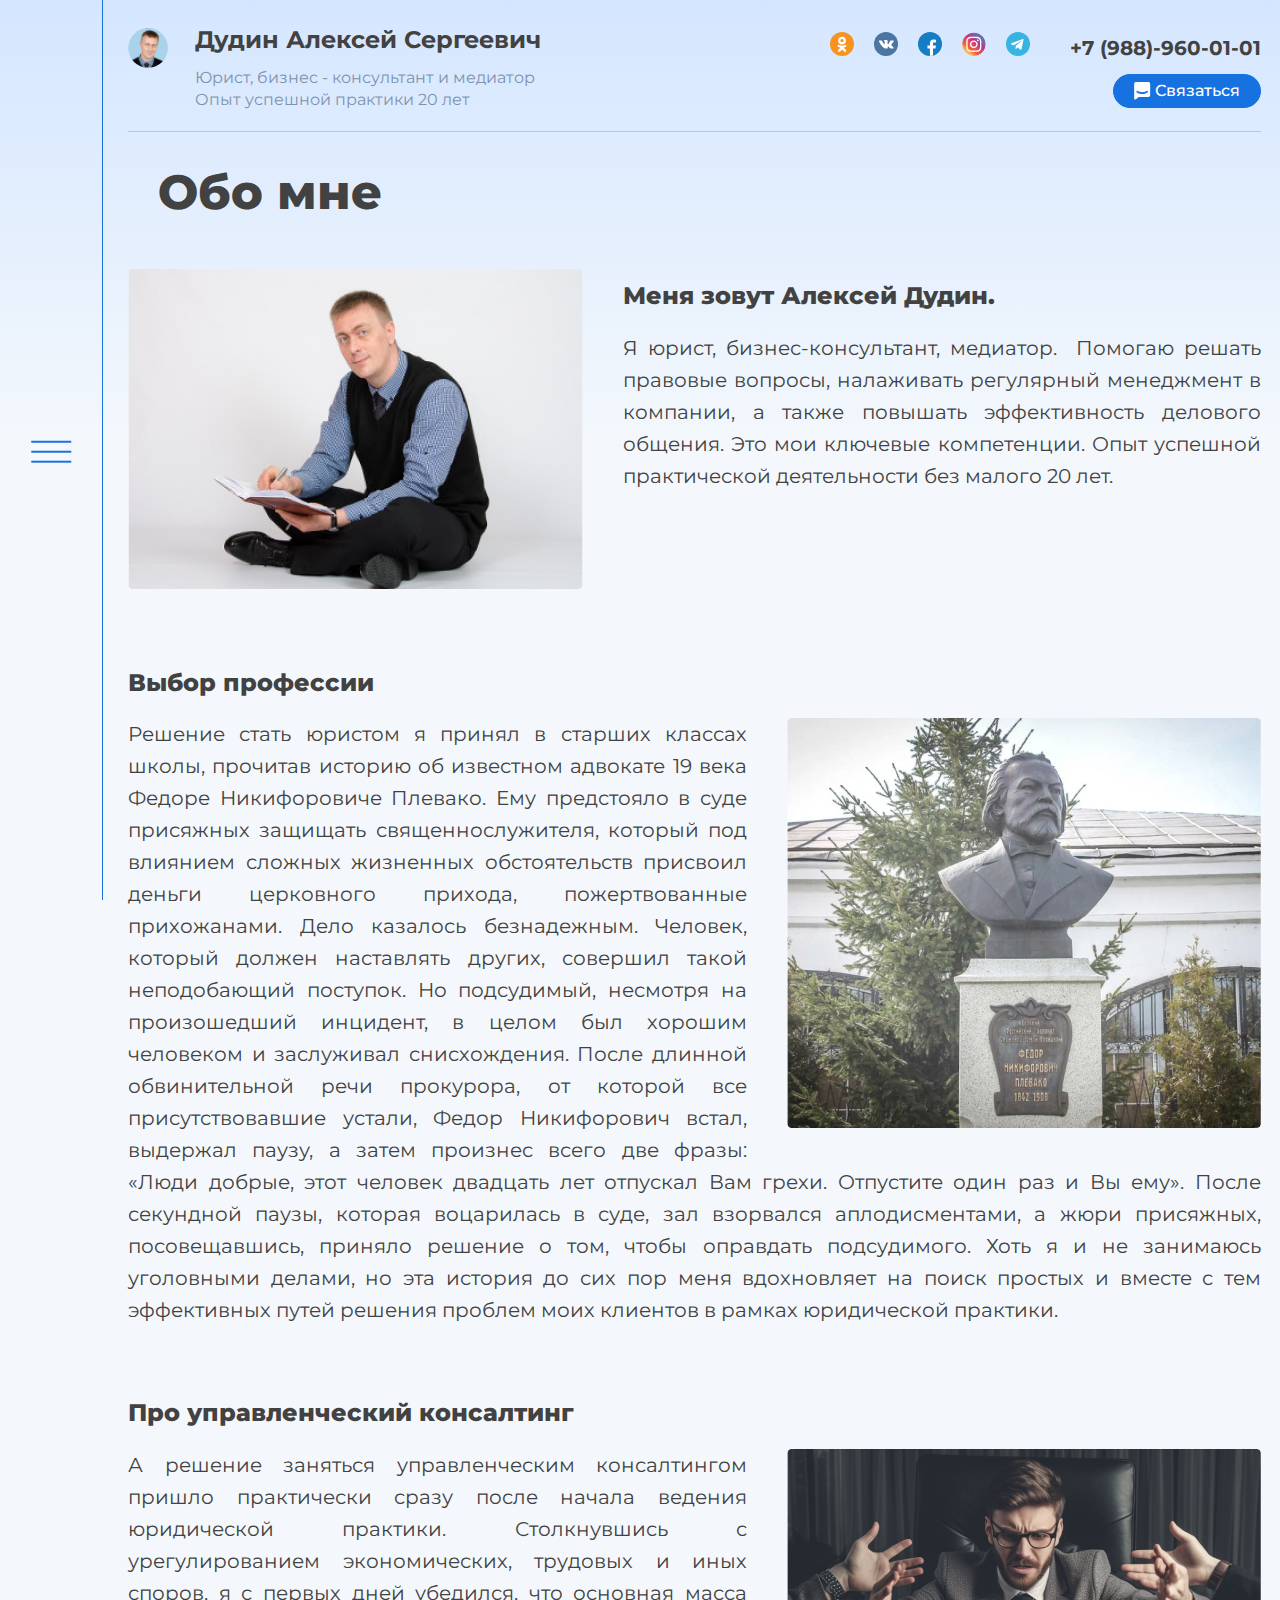
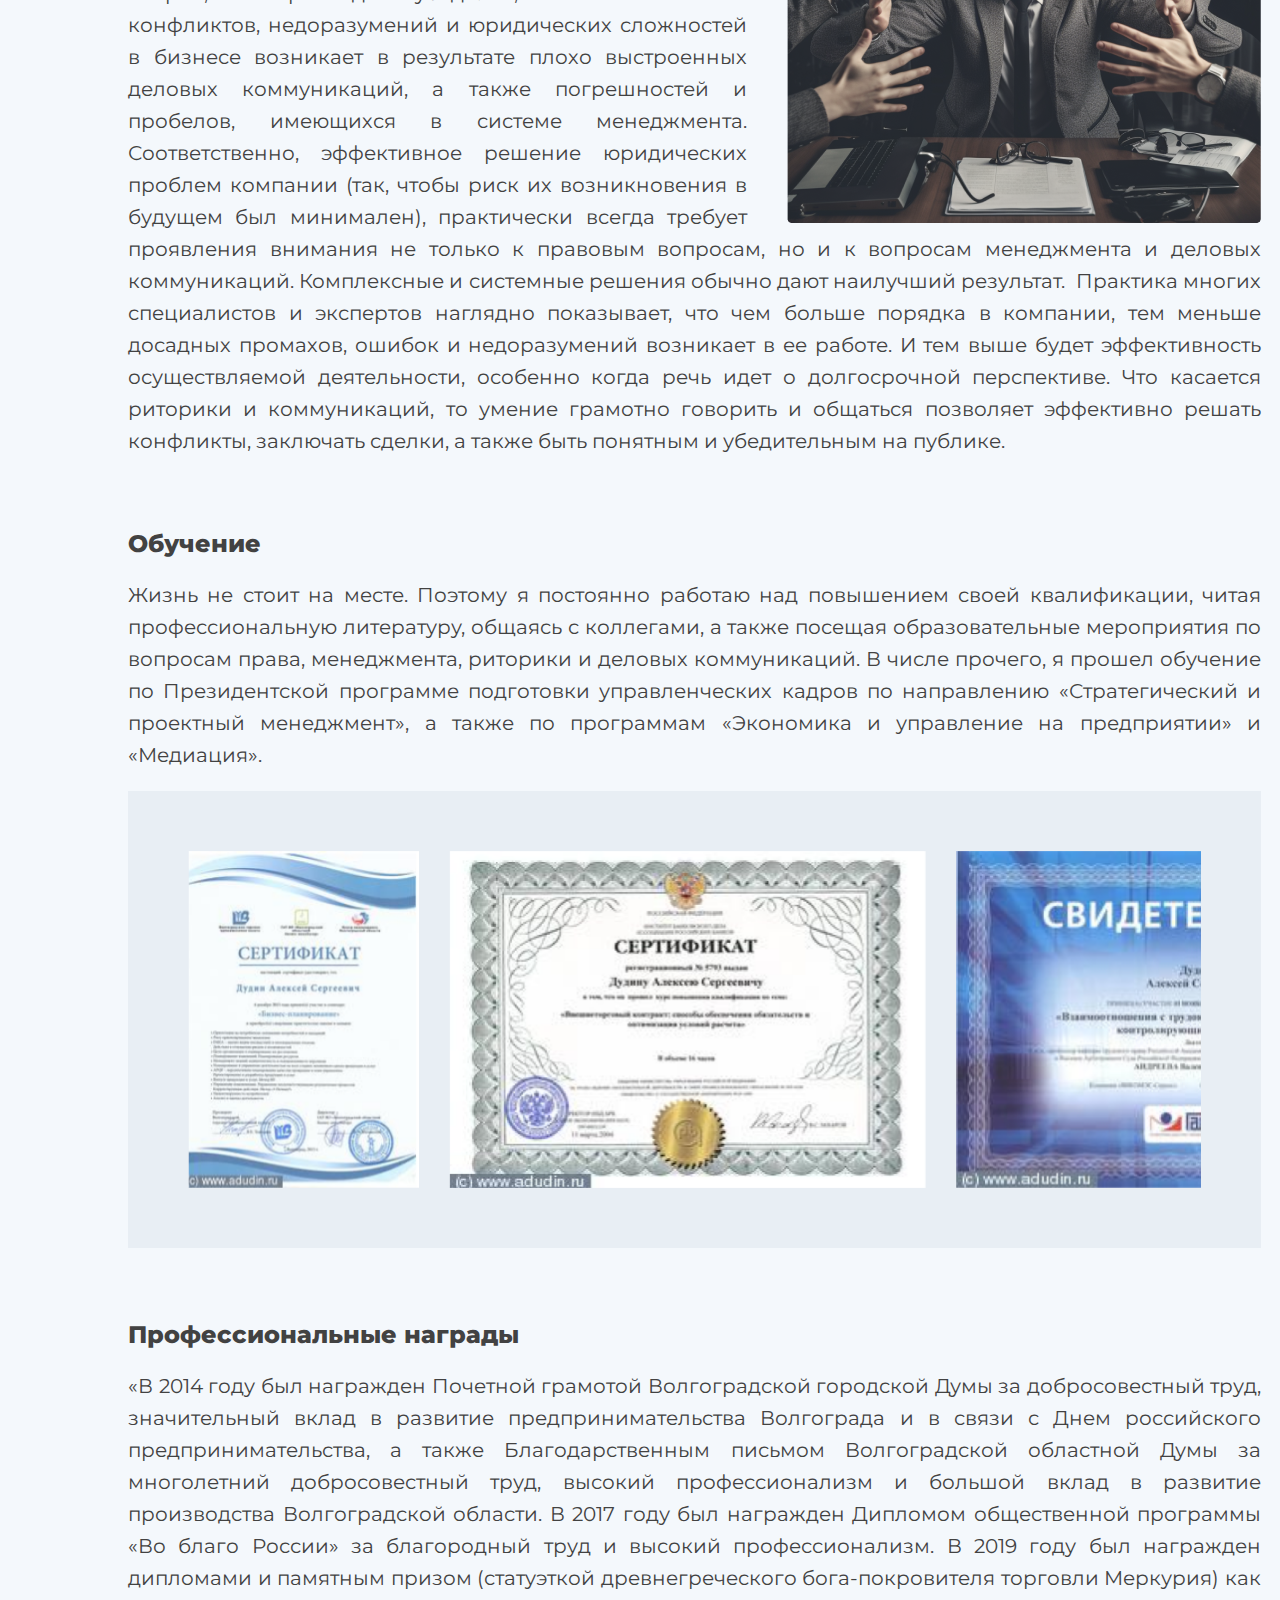
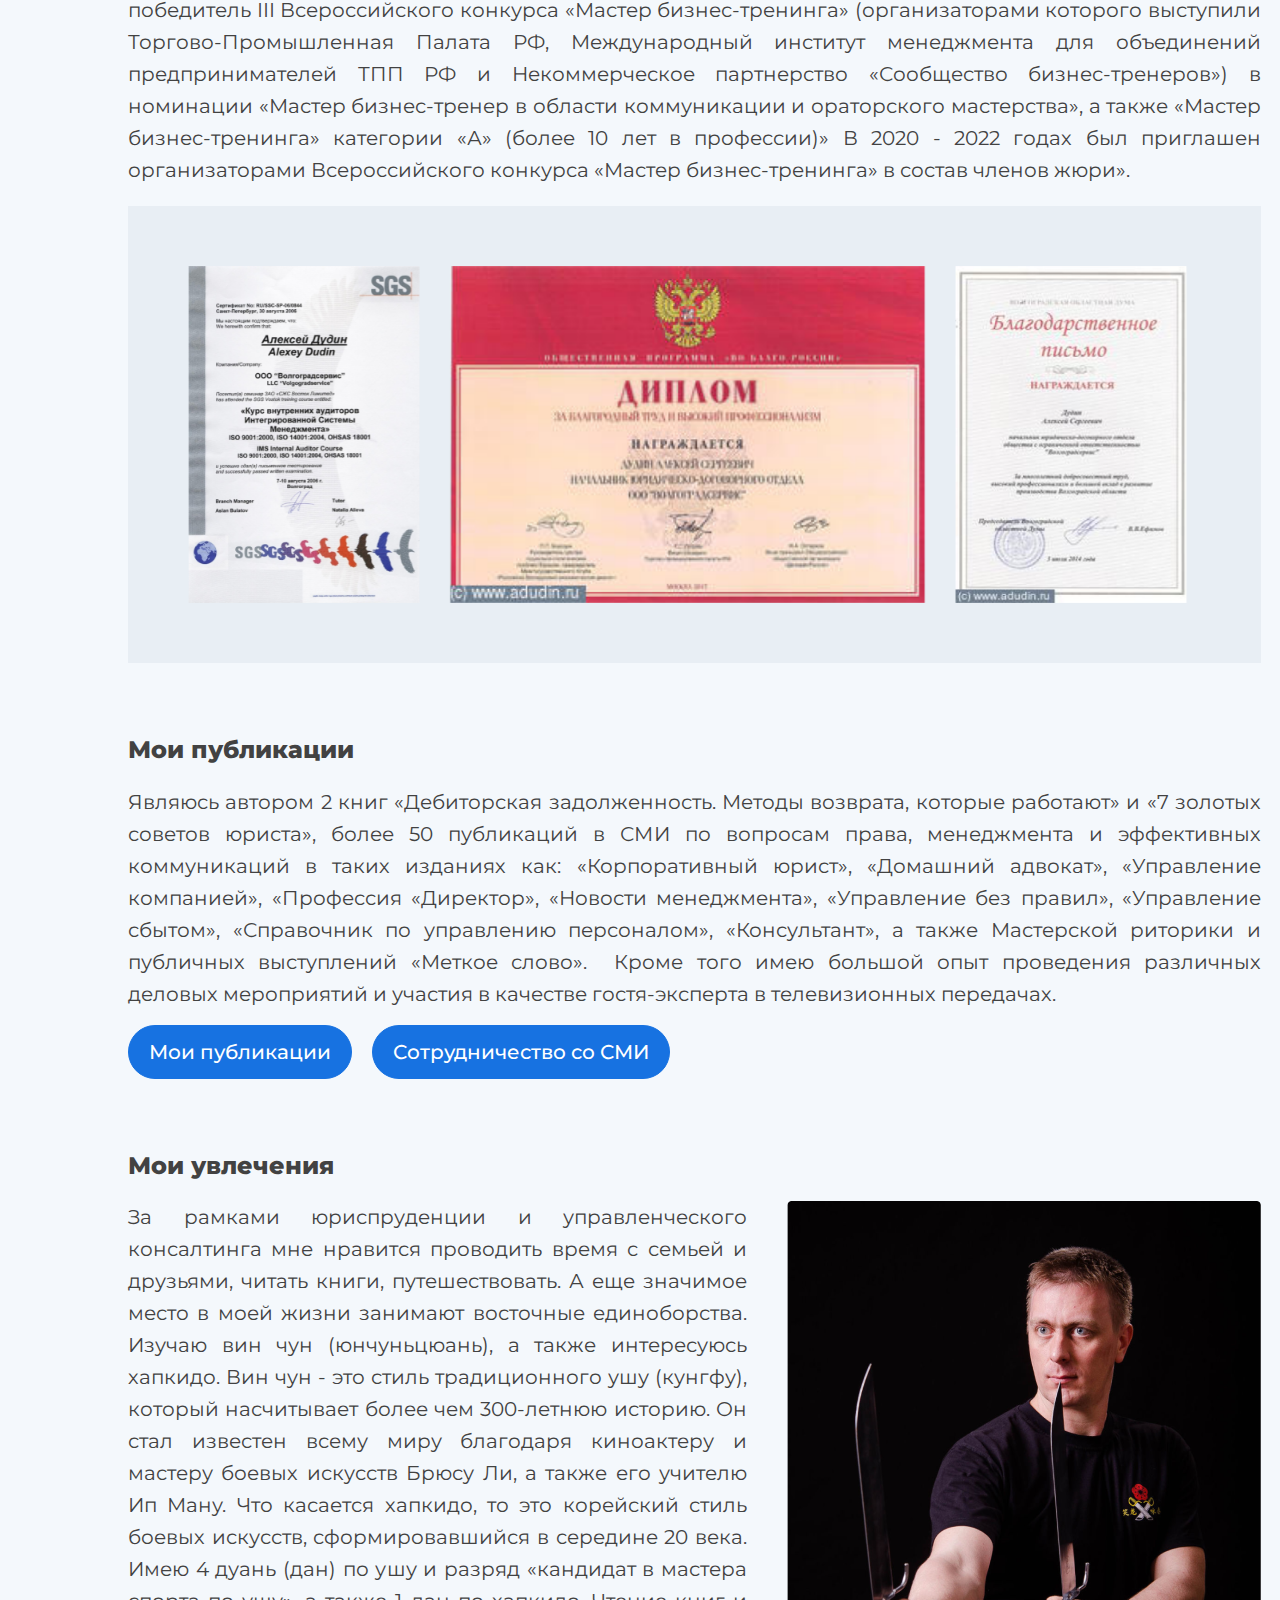
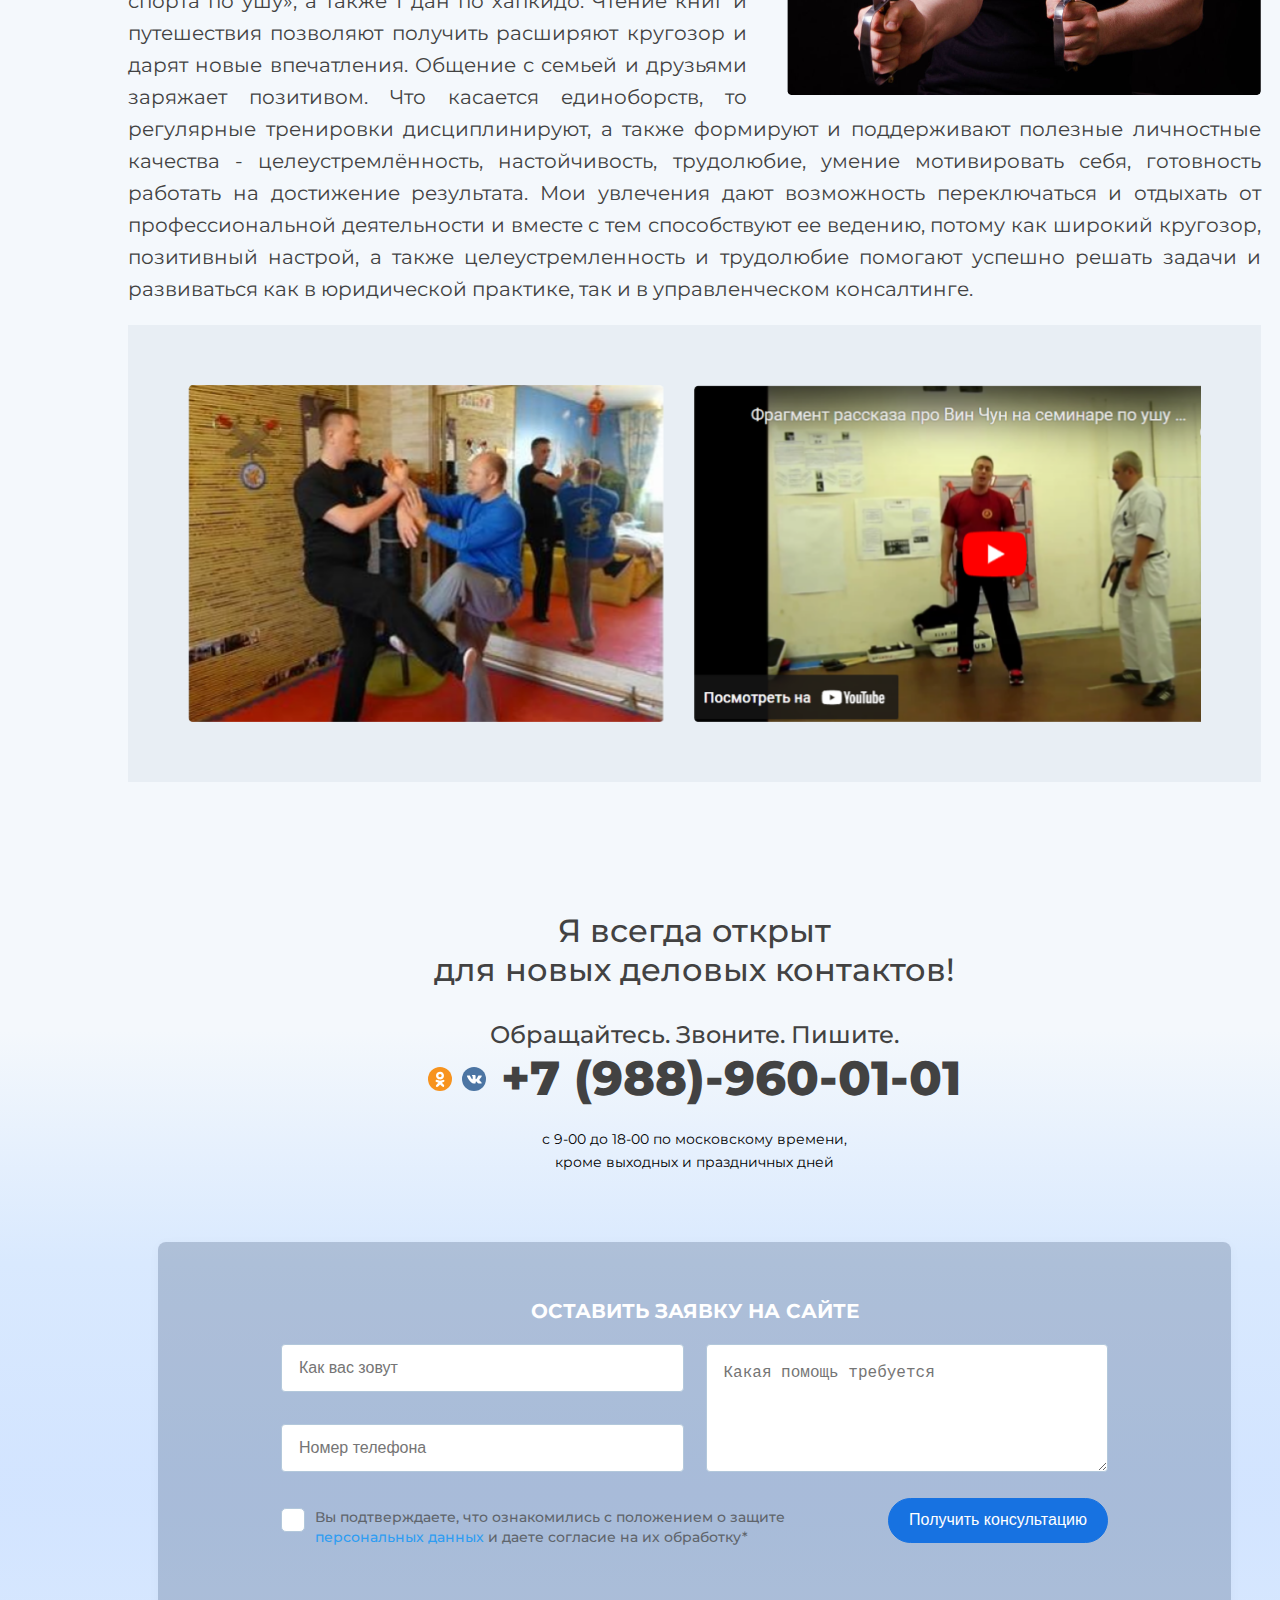
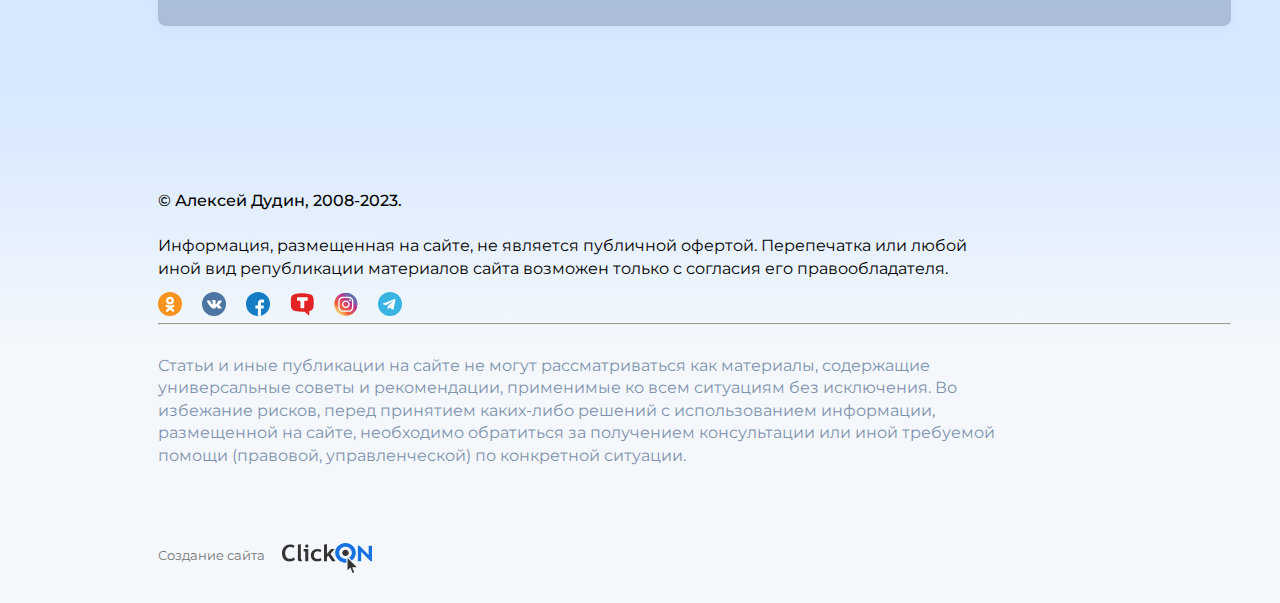
==== commit 3fcfce60: "Правки 19.07" ====
--- a/about.html
+++ b/about.html
@@ -47,7 +47,7 @@
                         </div>
                         <div class="phone">
                             <a href="" class="phone-number">+7 (988)-960-01-01</a>
-                            <a href="#pp-call" class="popup-with-zoom btn" >Связаться</a>
+                            <a href="#pp-call" class="popup-with-zoom btn" ><img src="/img/subtract.svg">   Связаться</a>
                         </div>
                     </div>
                 </div>
@@ -106,12 +106,12 @@
             </div>
             <div class="slide-menu">
                 <div id="mySidebar" class="sidebar">
-                    <div class="slide-closebtn">
+                    <a href="javascript:void(0)" onclick="closeNav()" class="slide-closebtn">
                         <div class="slide-logo">
                             <img class="img" src="img/logo.svg">
                         </div>
-                        <a href="javascript:void(0)" class="closebtn" onclick="closeNav()">×</a>
-                    </div>
+                        <div class="closebtn"></div>
+                    </a>
                     <div class="sidebar-top">
                         <div class="sidebar-top-text">
                             <div class="text">
@@ -127,6 +127,7 @@
                                 <a class="social-item social-vk" href="#"></a>
                                 <a class="social-item social-fb" href="#"></a>
                                 <a class="social-item social-inst" href="#"></a>
+                                <a class="social-item social-tg" href="#"></a>
                                 <a class="social-item social-tg" href="#"></a>
                             </div>
                             <div class="phone">
--- a/style.css
+++ b/style.css
@@ -0,0 +1,2357 @@
+@charset "UTF-8";
+/*variables*/
+header {
+  margin-top: 40px;
+  margin-bottom: 47px; }
+  header .header-inner {
+    display: flex;
+    flex-wrap: wrap;
+    justify-content: space-between;
+    align-items: center;
+    margin-bottom: 32px;
+    width: 100%; }
+    header .header-inner .logo {
+      display: flex;
+      align-items: center; }
+      header .header-inner .logo-text {
+        margin-left: 27px; }
+        header .header-inner .logo-text-title {
+          font-weight: 700;
+          font-size: 24px;
+          line-height: 100%;
+          color: #424242; }
+        header .header-inner .logo-text-subtitle {
+          font-weight: 400;
+          font-size: 16px;
+          line-height: 140%;
+          color: #7E92AE;
+          margin-top: 15px; }
+    header .header-inner .contacts {
+      display: flex;
+      align-items: flex-start; }
+      header .header-inner .contacts .social-items {
+        display: flex;
+        flex-wrap: wrap;
+        gap: 20px; }
+      header .header-inner .contacts .phone {
+        display: flex;
+        flex-direction: column;
+        align-items: flex-end;
+        margin-left: 40px; }
+        header .header-inner .contacts .phone-number {
+          font-weight: 700;
+          font-size: 20px;
+          line-height: 160%;
+          color: #424242;
+          margin-bottom: 10px; }
+          header .header-inner .contacts .phone-number:hover {
+            color: #FFA735; }
+  header .menu {
+    border-bottom: 1px solid #B3C8DB;
+    border-top: 1px solid #B3C8DB;
+    display: flex;
+    justify-content: center; }
+    header .menu-list {
+      display: grid;
+      flex-wrap: wrap;
+      grid-template-columns: repeat(auto-fit, minmax(50px, max-content));
+      column-gap: 53px;
+      row-gap: 12px;
+      list-style-type: none;
+      margin: 0;
+      width: 100%;
+      justify-content: space-between;
+      padding: unset; }
+    header .menu-item {
+      padding: 10px 3px; }
+      header .menu-item a {
+        color: #424242;
+        font-weight: 500; }
+        header .menu-item a:hover {
+          color: #FFA735; }
+      header .menu-item.active {
+        border-bottom: 2px solid #7E92AE; }
+        header .menu-item.active a {
+          color: #7E92AE; }
+      header .menu-item .submenu {
+        z-index: 1000;
+        position: absolute;
+        display: none;
+        padding: 40px;
+        background-color: #FFFFFF;
+        margin-top: 11px; }
+        header .menu-item .submenu-item {
+          list-style-type: none; }
+          header .menu-item .submenu-item a {
+            font-weight: 700;
+            font-size: 18px;
+            line-height: 160%;
+            color: #7E92AE; }
+            header .menu-item .submenu-item a:hover {
+              color: #FFA735; }
+          header .menu-item .submenu-item.active a {
+            color: #FFA735; }
+          header .menu-item .submenu-item .submenuTree {
+            padding: 5px 15px; }
+            header .menu-item .submenu-item .submenuTree-item {
+              list-style-type: none; }
+              header .menu-item .submenu-item .submenuTree-item a {
+                font-weight: 500;
+                font-size: 16px;
+                line-height: 160%; }
+                header .menu-item .submenu-item .submenuTree-item a:hover {
+                  color: #FFA735; }
+              header .menu-item .submenu-item .submenuTree-item.active a {
+                color: #FFA735; }
+  @media (max-width: 1366px) {
+    header {
+      margin-top: 28px;
+      margin-bottom: 32px; }
+      header .header-inner {
+        margin-bottom: 19px; }
+        header .header-inner .logo {
+          align-items: flex-start; }
+          header .header-inner .logo-img {
+            width: 40px;
+            height: 40px; }
+      header .menu {
+        border-bottom: none; }
+        header .menu-list {
+          display: none; } }
+  @media (max-width: 1024px) {
+    header .header-inner .logo-text-title {
+      margin-top: unset;
+      font-size: 18px; }
+    header .header-inner .logo-text-subtitle {
+      font-size: 16px; }
+    header .header-inner .contacts .phone {
+      margin-left: 18px; }
+      header .header-inner .contacts .phone-number {
+        font-size: 18px; } }
+  header .slide-menu .sidebar::-webkit-scrollbar {
+    display: none; }
+  header .slide-menu .sidebar {
+    height: 100%;
+    width: 0;
+    position: fixed;
+    z-index: 1000;
+    top: 0;
+    left: 0;
+    background-color: #fff;
+    transition: 0.5s;
+    display: grid;
+    flex-wrap: wrap;
+    grid-template-columns: 1fr;
+    overflow: auto; }
+    header .slide-menu .sidebar-top {
+      display: grid;
+      grid-template-columns: 1fr 1fr;
+      padding-top: 60px;
+      padding-left: 120px; }
+      header .slide-menu .sidebar-top-text .text {
+        font-weight: 700;
+        font-size: 24px;
+        line-height: 100%;
+        color: #B3C8DB; }
+      header .slide-menu .sidebar-top-text .subtext {
+        margin-top: 8px;
+        font-weight: 500;
+        font-size: 20px;
+        line-height: 160%;
+        color: #1772E1; }
+      header .slide-menu .sidebar-top-contacts .social-items {
+        display: flex;
+        gap: 20px; }
+      header .slide-menu .sidebar-top-contacts .phone-number {
+        margin-top: 18px;
+        font-weight: 500;
+        font-size: 20px;
+        line-height: 160%;
+        display: flex;
+        align-items: center;
+        color: #5F656C; }
+        header .slide-menu .sidebar-top-contacts .phone-number:hover {
+          color: #FFA740; }
+    header .slide-menu .sidebar-content {
+      padding-left: 120px;
+      padding-top: 64px;
+      display: grid;
+      grid-template-columns: 1fr 1fr; }
+      header .slide-menu .sidebar-content::-webkit-scrollbar {
+        display: none; }
+      header .slide-menu .sidebar-content .sidebar-menu-list {
+        list-style-type: none;
+        margin: 0;
+        padding-inline-start: unset; }
+      header .slide-menu .sidebar-content .sidebar-menu-item {
+        padding: 10px 3px; }
+        header .slide-menu .sidebar-content .sidebar-menu-item a {
+          font-weight: 800;
+          font-size: 24px;
+          line-height: 160%;
+          color: #424242; }
+          header .slide-menu .sidebar-content .sidebar-menu-item a:hover {
+            color: #FFA735; }
+        header .slide-menu .sidebar-content .sidebar-menu-item.active a {
+          color: #FFA735; }
+        header .slide-menu .sidebar-content .sidebar-menu-item .sidebar-submenu {
+          display: block;
+          padding: 5px;
+          background-color: #FFFFFF;
+          margin-top: 11px; }
+          header .slide-menu .sidebar-content .sidebar-menu-item .sidebar-submenu-item {
+            list-style-type: none; }
+            header .slide-menu .sidebar-content .sidebar-menu-item .sidebar-submenu-item a {
+              font-weight: 700;
+              font-size: 18px;
+              line-height: 160%;
+              color: #7E92AE; }
+              header .slide-menu .sidebar-content .sidebar-menu-item .sidebar-submenu-item a:hover {
+                color: #FFA735; }
+            header .slide-menu .sidebar-content .sidebar-menu-item .sidebar-submenu-item.active a {
+              color: #FFA735; }
+            header .slide-menu .sidebar-content .sidebar-menu-item .sidebar-submenu-item .sidebar-submenuTree {
+              padding: 15px 0; }
+              header .slide-menu .sidebar-content .sidebar-menu-item .sidebar-submenu-item .sidebar-submenuTree-item {
+                list-style-type: none; }
+                header .slide-menu .sidebar-content .sidebar-menu-item .sidebar-submenu-item .sidebar-submenuTree-item a {
+                  font-weight: 400;
+                  font-size: 16px;
+                  line-height: 160%; }
+                  header .slide-menu .sidebar-content .sidebar-menu-item .sidebar-submenu-item .sidebar-submenuTree-item a:hover {
+                    color: #FFA735; }
+                header .slide-menu .sidebar-content .sidebar-menu-item .sidebar-submenu-item .sidebar-submenuTree-item.active a {
+                  color: #FFA735; }
+    header .slide-menu .sidebar .slide-closebtn {
+      border-right: 1px solid #C4D6E7;
+      top: 0;
+      display: flex;
+      height: 100%;
+      flex-direction: column;
+      padding: 12px;
+      position: absolute; }
+      header .slide-menu .sidebar .slide-closebtn .slide-logo {
+        position: absolute;
+        top: 60px; }
+        header .slide-menu .sidebar .slide-closebtn .slide-logo img {
+          width: 48px;
+          height: 48px; }
+      header .slide-menu .sidebar .slide-closebtn .closebtn {
+        content: url("../img/exit.svg");
+        font-size: 58px;
+        cursor: pointer;
+        background-color: transparent;
+        color: #7E92AE;
+        border: none;
+        font-weight: 200;
+        transition: 120ms;
+        padding: 10px;
+        margin: auto;
+        z-index: 100; }
+      header .slide-menu .sidebar .slide-closebtn .closebtn:hover {
+        transition: 120ms;
+        color: #1772E1; }
+      header .slide-menu .sidebar .slide-closebtn:hover {
+        border-right: 1px solid #1772E1; }
+  @media screen and (max-height: 450px) {
+    header .slide-menu .sidebar {
+      padding-top: 15px; }
+    header .slide-menu .sidebar a {
+      font-size: 18px; } }
+  @media (max-width: 1024px) {
+    header .header-inner {
+      flex-wrap: unset;
+      flex-direction: row; }
+    header .slide-menu .sidebar {
+      height: 100%;
+      width: 0;
+      position: fixed;
+      z-index: 1;
+      top: 0;
+      left: 0;
+      background-color: #fff;
+      transition: 0.5s;
+      display: grid;
+      flex-wrap: wrap;
+      grid-template-columns: 1fr;
+      overflow: auto; }
+      header .slide-menu .sidebar-top {
+        display: flex;
+        flex-wrap: wrap; }
+        header .slide-menu .sidebar-top-text {
+          margin-right: 103px; }
+      header .slide-menu .sidebar-content {
+        display: flex;
+        flex-wrap: wrap; }
+        header .slide-menu .sidebar-content::-webkit-scrollbar {
+          display: none; }
+        header .slide-menu .sidebar-content .sidebar-menu-list {
+          display: grid;
+          flex-wrap: wrap;
+          grid-template-columns: repeat(1, minmax(50px, max-content));
+          column-gap: 53px;
+          row-gap: 12px;
+          justify-content: center;
+          list-style-type: none;
+          margin: 0;
+          padding-right: 15px; } }
+
+@media screen and (max-width: 1024px) and (max-height: 450px) {
+  header .slide-menu .sidebar {
+    padding-top: 15px; }
+  header .slide-menu .sidebar a {
+    font-size: 18px; } }
+  @media (max-width: 914px) {
+    header .header-inner {
+      justify-content: center; }
+      header .header-inner .slide-menu-button {
+        border: unset;
+        justify-content: flex-start;
+        position: fixed;
+        top: 34px;
+        left: 32px;
+        z-index: 1;
+        height: auto;
+        width: auto;
+        padding: 9px; }
+        header .header-inner .slide-menu-button .openbtn {
+          font-size: unset; }
+      header .header-inner .logo {
+        align-items: center;
+        flex-direction: column; }
+        header .header-inner .logo-img {
+          width: 72px;
+          height: 72px; }
+        header .header-inner .logo-text {
+          margin-top: 20px;
+          text-align: center;
+          margin-left: unset; }
+          header .header-inner .logo-text-title {
+            font-size: 18px; }
+          header .header-inner .logo-text-subtitle {
+            display: none; }
+      header .header-inner .contacts .social-items {
+        display: none; }
+      header .header-inner .contacts .phone {
+        margin-left: unset; }
+        header .header-inner .contacts .phone-number {
+          display: none; }
+        header .header-inner .contacts .phone .btn {
+          position: fixed;
+          top: 43px;
+          right: 32px;
+          z-index: 10000;
+          padding: 6px 15px;
+          content: url("/img/subtract.svg"); } }
+
+.main-content .section {
+  margin: 60px 0;
+  display: grid; }
+  .main-content .section .container-second-fluid {
+    padding: unset; }
+  .main-content .section-image-left {
+    margin-right: 40px;
+    float: left; }
+    .main-content .section-image-left img {
+      border-radius: 4px; }
+  .main-content .section-image-right {
+    margin-left: 40px;
+    float: right; }
+    .main-content .section-image-right img {
+      border-radius: 4px; }
+  .main-content .section-filter {
+    width: 100%;
+    background: #E8EEF4;
+    border-radius: 8px; }
+    .main-content .section-filter .form {
+      padding: 24px 20px;
+      display: flex;
+      flex-direction: row;
+      gap: 20px; }
+      .main-content .section-filter .form .ss-main {
+        height: 48px; }
+      .main-content .section-filter .form .btn {
+        border-radius: 4px;
+        padding: 7px 7px 2px 7px; }
+        .main-content .section-filter .form .btn img {
+          max-width: unset; }
+  .main-content .section-title {
+    font-weight: 800;
+    font-size: 24px;
+    line-height: 160%;
+    color: #424242;
+    margin-bottom: 16px;
+    margin-top: 8px;
+    text-align: left; }
+  .main-content .section-text {
+    font-weight: 400;
+    font-size: 20px;
+    line-height: 160%;
+    text-align: justify;
+    color: #424242; }
+    .main-content .section-text.strong-justify {
+      font-weight: 500;
+      font-size: 24px;
+      line-height: 160%;
+      text-align: justify;
+      color: #424242; }
+  .main-content .section ul {
+    list-style-type: none;
+    position: relative;
+    font-weight: 400;
+    font-size: 20px;
+    padding: 30px !important; }
+    .main-content .section ul li::before {
+      content: '';
+      position: absolute;
+      background: url(img/Vector.svg) no-repeat center;
+      left: -5px;
+      height: 20px;
+      width: 20px;
+      text-align: center;
+      padding-top: 18px; }
+  .main-content .section-buttons {
+    margin-top: 15px;
+    display: flex;
+    gap: 20px;
+    flex-wrap: wrap; }
+    .main-content .section-buttons.btns-center {
+      justify-content: center; }
+    .main-content .section-buttons .btn {
+      padding: 10px 20px;
+      font-size: 20px;
+      line-height: 160%; }
+  .main-content .section-slider-wrap {
+    margin-top: 20px;
+    background-color: #E8EEF4;
+    padding: 60px;
+    position: relative;
+    width: 100%; }
+    .main-content .section-slider-wrap .swiper {
+      width: 100%;
+      height: 100%; }
+    .main-content .section-slider-wrap .swiper-wrapper {
+      overflow: unset; }
+    .main-content .section-slider-wrap .swiper-slide {
+      text-align: center;
+      font-size: 18px;
+      display: flex;
+      justify-content: center;
+      align-items: center;
+      width: 100%;
+      max-width: max-content; }
+    .main-content .section-slider-wrap .swiper-slide img {
+      display: block;
+      width: 100%;
+      height: 100%;
+      object-fit: cover;
+      max-height: 337px;
+      max-width: fit-content; }
+    .main-content .section-slider-wrap .next-slider-button {
+      right: var(--swiper-navigation-sides-offset, -50px);
+      content: url("../img/next-swiper.svg");
+      color: #7E92AE; }
+    .main-content .section-slider-wrap .prev-slider-button {
+      left: var(--swiper-navigation-sides-offset, -50px);
+      content: url("../img/prew-swiper.svg");
+      color: #7E92AE; }
+  .main-content .section-slider-wrap-reviews {
+    margin-top: 20px;
+    position: relative;
+    width: 100%;
+    display: grid; }
+    .main-content .section-slider-wrap-reviews .swiper {
+      width: 100%;
+      height: 100%;
+      z-index: 0; }
+    .main-content .section-slider-wrap-reviews .swiper-wrapper {
+      z-index: 0;
+      grid-template-columns: repeat(12, 1fr);
+      grid-auto-flow: dense; }
+    .main-content .section-slider-wrap-reviews .swiper-slide {
+      background: #FFFFFF;
+      border-radius: 8px;
+      display: flex;
+      gap: 24px;
+      padding: 31px 38px; }
+      .main-content .section-slider-wrap-reviews .swiper-slide .img {
+        max-width: 136px;
+        max-height: 176px;
+        width: 100%;
+        height: 100%; }
+        .main-content .section-slider-wrap-reviews .swiper-slide .img img {
+          display: block;
+          width: 100%;
+          height: 100%;
+          object-fit: cover; }
+      .main-content .section-slider-wrap-reviews .swiper-slide .text {
+        width: 100%;
+        text-align: left; }
+        .main-content .section-slider-wrap-reviews .swiper-slide .text .title {
+          font-weight: 700;
+          font-size: 20px;
+          line-height: 160%;
+          color: #5F656C;
+          margin-bottom: 10px; }
+        .main-content .section-slider-wrap-reviews .swiper-slide .text .subtext {
+          font-weight: 400;
+          font-size: 16px;
+          line-height: 140%;
+          color: #5F656C; }
+    .main-content .section-slider-wrap-reviews .next-slider-button {
+      right: var(--swiper-navigation-sides-offset, -50px);
+      content: url("../img/next-swiper.svg");
+      color: #7E92AE; }
+    .main-content .section-slider-wrap-reviews .prev-slider-button {
+      left: var(--swiper-navigation-sides-offset, -50px);
+      content: url("../img/prew-swiper.svg");
+      color: #7E92AE; }
+  .main-content .section:first-child {
+    margin-top: 10px; }
+  .main-content .section:last-child {
+    margin-bottom: unset; }
+  .main-content .section-list-items {
+    padding: unset;
+    margin-top: 34px;
+    display: flex;
+    gap: 16px;
+    flex-direction: column; }
+  .main-content .section-list-item {
+    width: 100%;
+    padding: 16px 38px;
+    background: #FFFFFF;
+    border-radius: 8px;
+    display: flex;
+    flex-direction: row; }
+    .main-content .section-list-item .num {
+      font-weight: 800;
+      font-size: 48px;
+      line-height: 120%;
+      display: flex;
+      align-items: center;
+      text-align: center;
+      color: #E3EEF9; }
+    .main-content .section-list-item .text {
+      margin-left: 56px; }
+      .main-content .section-list-item .text-title {
+        font-weight: 700;
+        font-size: 20px;
+        line-height: 160%;
+        color: #424242; }
+      .main-content .section-list-item .text-subtext {
+        font-weight: 400;
+        font-size: 20px;
+        line-height: 160%;
+        text-align: justify;
+        color: #424242; }
+  .main-content .section-quote {
+    padding: 42px 133px;
+    border: 1px solid #B3C8DB;
+    border-radius: 8px;
+    font-weight: 700;
+    font-size: 20px;
+    line-height: 160%;
+    text-align: justify;
+    color: #7E92AE;
+    position: relative; }
+    .main-content .section-quote:before {
+      content: "\201C";
+      font-family: serif;
+      position: absolute;
+      left: 29px;
+      top: -13px;
+      color: #B3C8DB;
+      background: transparent;
+      width: 50px;
+      height: 50px;
+      border-radius: 50%;
+      font-size: 130px;
+      line-height: 1.35;
+      text-align: center; }
+  .main-content .section-quote-blue {
+    padding: 42px 173px;
+    border: 1px solid #B3C8DB;
+    border-radius: 8px;
+    font-weight: 800;
+    font-size: 24px;
+    line-height: 160%;
+    text-align: center;
+    color: #ffffff;
+    position: relative;
+    background-color: #1772E1; }
+    .main-content .section-quote-blue .strong {
+      font-size: 32px; }
+  @media (max-width: 1440px) {
+    .main-content .section-slider-wrap .next-slider-button, .main-content .section-slider-wrap .prev-slider-button {
+      display: none; }
+    .main-content .section-slider-wrap-reviews .next-slider-button, .main-content .section-slider-wrap-reviews .prev-slider-button {
+      display: none; } }
+  @media (max-width: 950px) {
+    .main-content .section-filter .form {
+      flex-direction: column;
+      align-items: flex-end;
+      gap: 20px; } }
+  @media (max-width: 768px) {
+    .main-content .section-image-left {
+      margin-right: unset;
+      float: unset; }
+    .main-content .section-image-right {
+      margin-left: unset;
+      float: unset; }
+    .main-content .section-content {
+      display: flex;
+      flex-direction: column;
+      align-items: center; } }
+  @media (max-width: 425px) {
+    .main-content .section p {
+      text-align: left; }
+    .main-content .section-title {
+      padding: unset !important; }
+    .main-content .section-text {
+      text-align: left;
+      padding: unset !important; }
+    .main-content .section ul {
+      text-align: left; }
+    .main-content .section-quote {
+      text-align: left;
+      padding: 42px 34px;
+      font-size: 17px; }
+      .main-content .section-quote:before {
+        font-size: 72px; }
+      .main-content .section-quote-blue {
+        padding: 41px 12px;
+        font-size: 20px; }
+        .main-content .section-quote-blue .strong {
+          font-size: 24px; }
+    .main-content .section-buttons .btn {
+      padding: 5px 20px;
+      font-size: 16px;
+      line-height: 140%; }
+    .main-content .section-list-item {
+      width: 100%;
+      padding: 16px 38px;
+      background: #FFFFFF;
+      border-radius: 8px;
+      display: flex;
+      flex-direction: column; }
+      .main-content .section-list-item .num {
+        font-weight: 800;
+        font-size: 48px;
+        line-height: 120%;
+        display: flex;
+        align-items: center;
+        text-align: center;
+        color: #E3EEF9; }
+      .main-content .section-list-item .text {
+        margin-left: unset;
+        text-align: left; }
+        .main-content .section-list-item .text-title {
+          font-size: 18px; }
+        .main-content .section-list-item .text-subtext {
+          text-align: left;
+          font-size: 16px; }
+    .main-content .section-slider-wrap {
+      padding: 25px !important; }
+      .main-content .section-slider-wrap .next-slider-button {
+        display: none; }
+      .main-content .section-slider-wrap .prev-slider-button {
+        display: none; }
+    .main-content .section-slider-wrap-reviews .next-slider-button {
+      display: none; }
+    .main-content .section-slider-wrap-reviews .prev-slider-button {
+      display: none; }
+    .main-content .section-slider-wrap-reviews .swiper-slide {
+      flex-direction: column;
+      align-items: center; } }
+
+.groups-services-items {
+  display: grid;
+  grid-template-columns: repeat(auto-fit, minmax(276px, 1fr));
+  gap: 20px; }
+
+.groups-services-item {
+  background: #FFFFFF;
+  border: 2px solid #1772E1;
+  border-radius: 8px;
+  padding: 50px 130px; }
+  .groups-services-item-name {
+    font-weight: 800;
+    font-size: 24px;
+    line-height: 160%;
+    text-align: center;
+    color: #424242;
+    margin-bottom: 22px; }
+  .groups-services-item .service-items {
+    list-style-type: none;
+    position: relative;
+    font-weight: 500;
+    font-size: 20px;
+    line-height: 160%; }
+    .groups-services-item .service-items li {
+      margin-bottom: 22px; }
+    .groups-services-item .service-items li::before {
+      content: '';
+      position: absolute;
+      background: url(img/Vector.svg) no-repeat center;
+      left: -5px;
+      height: 20px;
+      width: 20px;
+      text-align: center;
+      padding-top: 18px; }
+
+@media (max-width: 1440px) {
+  .groups-services-item {
+    padding: 50px 70px; } }
+
+@media (max-width: 768px) {
+  .groups-services-item {
+    padding: 25px; }
+    .groups-services-item .service-items {
+      font-size: 16px; } }
+
+/* TABS */
+.accordion-tabs {
+  *zoom: 1;
+  width: 100%;
+  border: 1px solid #B3C8DB;
+  border-radius: 0.1875em;
+  margin-bottom: 1.5em;
+  margin-left: 0;
+  padding-left: 0; }
+
+.accordion-tabs:before,
+.accordion-tabs:after {
+  content: " ";
+  display: table; }
+
+.accordion-tabs:after {
+  clear: both; }
+
+.tab-head-cont {
+  list-style: none; }
+
+.accordion-tabs li.tab-head-cont:last-child a {
+  border-bottom-left-radius: 0.1875em;
+  border-bottom-right-radius: 0.1875em; }
+
+.accordion-tabs li.tab-head-cont a {
+  text-decoration: none;
+  border-top: 1px solid #B3C8DB;
+  color: #888888;
+  padding: 0.75em 1.9em;
+  position: relative;
+  display: flex; }
+
+.accordion-tabs li.tab-head-cont a:hover {
+  color: #000000; }
+
+.accordion-tabs li.tab-head-cont a:focus {
+  outline: none; }
+
+.accordion-tabs li.tab-head-cont a.is-active {
+  background-color: #f7f7f7;
+  border-bottom: 0;
+  color: #333333; }
+
+.accordion-tabs li.tab-head-cont section {
+  padding: 1.5em 1.618em;
+  background: #f7f7f7;
+  display: none;
+  overflow: hidden;
+  width: 100%; }
+
+@media (max-width: 640px) {
+  /* TABS */
+  .accordion-tabs {
+    border: unset; }
+  .tab-head-cont {
+    border: 2px solid #B3C8DB;
+    border-radius: 20px;
+    margin-top: 10px; }
+  .accordion-tabs li.tab-head-cont a.is-active:before {
+    background: url(img/Caret_Down_SM.svg) no-repeat center; }
+  .accordion-tabs li.tab-head-cont a {
+    color: #424242;
+    font-size: 20px;
+    font-weight: 500;
+    line-height: 160%;
+    border-radius: 20px;
+    border-top: unset; }
+    .accordion-tabs li.tab-head-cont a:before {
+      content: '';
+      position: absolute;
+      background: url(img/Caret_Up_SM.svg) no-repeat center;
+      right: 20px;
+      top: 33%;
+      height: 20px;
+      width: 20px;
+      text-align: center; }
+  .accordion-tabs li.tab-head-cont section {
+    padding: 0.75em 0.809em;
+    color: #424242;
+    font-size: 20px;
+    line-height: 120%;
+    border-radius: 20px; } }
+
+/* RESPONSIVE */
+@media screen and (min-width: 640px) {
+  .accordion-tabs {
+    border: none;
+    position: relative; }
+  .accordion-tabs li.tab-head-cont {
+    display: inline; }
+  .accordion-tabs li.tab-head-cont:last-child a {
+    border-bottom-left-radius: 0;
+    border-bottom-right-radius: 0; }
+  .accordion-tabs li.tab-head-cont a {
+    display: inline-block;
+    vertical-align: baseline;
+    zoom: 1;
+    *display: inline;
+    *vertical-align: auto;
+    border-left: 1px solid #B3C8DB;
+    border-right: 1px solid #B3C8DB;
+    border-top-right-radius: 0.6em;
+    border-top-left-radius: 0.6em;
+    background-color: #E8EEF4;
+    color: #7E92AE;
+    text-align: center;
+    font-size: 20px;
+    font-weight: 500;
+    line-height: 160%; }
+  .accordion-tabs li.tab-head-cont a.is-active {
+    background-color: #f7f7f7;
+    border: 1px solid #B3C8DB;
+    border-bottom: 1px solid #f7f7f7;
+    margin-bottom: -1px;
+    border-top-right-radius: 0.6em;
+    border-top-left-radius: 0.6em;
+    color: #424242; }
+  .accordion-tabs li.tab-head-cont section {
+    border-bottom-left-radius: 0.6em;
+    border-bottom-right-radius: 0.6em;
+    border-top-right-radius: 0.6em;
+    border: 1px solid #B3C8DB;
+    float: left;
+    left: 0;
+    padding: 0.75em 0.809em;
+    color: #424242;
+    font-size: 20px;
+    line-height: 160%; } }
+
+.tabs {
+  font-size: 0;
+  margin-left: auto;
+  margin-right: auto; }
+
+.tabs > input[type="radio"] {
+  display: none; }
+
+.tabs > div {
+  display: none;
+  font-weight: 500;
+  font-size: 24px;
+  line-height: 160%;
+  text-align: justify;
+  color: #424242;
+  border-top: 1px solid #B3C8DB; }
+
+/* отобразить контент, связанный с вабранной радиокнопкой (input type="radio") */
+#tab-btn-1:checked ~ #content-1,
+#tab-btn-2:checked ~ #content-2,
+#tab-btn-3:checked ~ #content-3 {
+  display: block; }
+
+.tabs > label {
+  display: inline-block;
+  text-align: center;
+  vertical-align: middle;
+  user-select: none;
+  border: 1px solid #B3C8DB;
+  transition: color 0.15s ease-in-out, background-color 0.15s ease-in-out;
+  cursor: pointer;
+  position: relative;
+  top: 1px;
+  padding: 24px 120px;
+  font-weight: 500;
+  font-size: 24px;
+  line-height: 160%;
+  color: #424242;
+  opacity: 0.6;
+  border-top-right-radius: 10px;
+  border-top-left-radius: 10px;
+  background-color: #E8EEF4; }
+
+.tabs > label:not(:first-of-type) {
+  border-left: none; }
+
+.tabs > input[type="radio"]:checked + label {
+  background-color: transparent;
+  border-bottom: transparent;
+  opacity: 1;
+  border-bottom: 1px solid #F4F8FC; }
+
+@media (max-width: 1024px) {
+  .tabs > label {
+    padding: 24px 30px;
+    font-size: 18px; } }
+
+@media (max-width: 425px) {
+  .tabs > label {
+    padding: 24px 5px;
+    font-size: 12px; } }
+
+.services-sections {
+  display: grid;
+  grid-template-columns: repeat(12, 1fr);
+  gap: 20px;
+  grid-auto-flow: dense;
+  z-index: 0; }
+  @media (max-width: 1366px) {
+    .services-sections {
+      grid-auto-flow: row; } }
+
+.services-books {
+  grid-column: span 5;
+  width: 100%;
+  max-width: 610px;
+  padding: 32px 38px;
+  background: #ffffff;
+  border-radius: 4px; }
+  @media (max-width: 1366px) {
+    .services-books {
+      grid-column: span 12; } }
+  .services-books-title {
+    font-weight: 800;
+    font-size: 24px;
+    line-height: 160%;
+    color: #5F656C;
+    margin-bottom: 16px; }
+  .services-books-items {
+    display: flex;
+    flex-direction: row;
+    gap: 16px; }
+  .services-books-item {
+    width: 100%; }
+    .services-books-item img {
+      width: 100%; }
+
+.services-articles {
+  grid-column: span 7;
+  width: 100%;
+  max-width: 900px;
+  padding: 32px 78px;
+  background: #ffffff;
+  border-radius: 4px; }
+  @media (max-width: 1366px) {
+    .services-articles {
+      grid-column: span 12; } }
+  .services-articles-title {
+    font-weight: 800;
+    font-size: 24px;
+    line-height: 160%;
+    color: #5F656C;
+    margin-bottom: 16px; }
+  .services-articles .services-articles-slider-wrap {
+    position: relative; }
+    .services-articles .services-articles-slider-wrap .swiper-slide {
+      display: flex;
+      gap: 50px;
+      text-align: left; }
+      .services-articles .services-articles-slider-wrap .swiper-slide .text .title {
+        font-weight: 400;
+        font-size: 20px;
+        line-height: 160%;
+        margin-bottom: 12px; }
+      .services-articles .services-articles-slider-wrap .swiper-slide .text .subtext {
+        font-weight: 400;
+        font-size: 16px;
+        line-height: 140%;
+        color: #424242; }
+      .services-articles .services-articles-slider-wrap .swiper-slide .img {
+        max-width: 212px;
+        max-height: 245px;
+        width: 100%;
+        height: 100%; }
+    .services-articles .services-articles-slider-wrap .services-button-next {
+      right: var(--swiper-navigation-sides-offset, -51px);
+      width: 24px;
+      color: #B3C8DB;
+      --swiper-navigation-size: 30px; }
+      .services-articles .services-articles-slider-wrap .services-button-next:hover {
+        color: #FFA740; }
+    .services-articles .services-articles-slider-wrap .services-button-prev {
+      left: var(--swiper-navigation-sides-offset, -51px);
+      width: 30px;
+      color: #B3C8DB;
+      --swiper-navigation-size: 30px; }
+      .services-articles .services-articles-slider-wrap .services-button-prev:hover {
+        color: #FFA740; }
+  @media (max-width: 768px) {
+    .services-articles .services-articles-slider-wrap .swiper-slide {
+      flex-direction: column-reverse;
+      align-items: center; } }
+  @media (max-width: 425px) {
+    .services-articles {
+      padding: 16px 34px; }
+      .services-articles .services-articles-slider-wrap .services-button-next {
+        display: none; }
+      .services-articles .services-articles-slider-wrap .services-button-prev {
+        display: none; } }
+  .services-articles .btns {
+    margin-top: 50px;
+    display: flex;
+    align-items: center;
+    justify-content: center;
+    width: 100%; }
+    .services-articles .btns .btn {
+      border-color: #7E92AE;
+      color: #7E92AE;
+      width: 100%;
+      padding: 10px 0;
+      max-width: 252px; }
+
+@media (max-width: 1600px) {
+  .services-books {
+    max-width: unset; }
+  .services-articles {
+    max-width: unset; } }
+
+.section-reviews {
+  display: block !important; }
+  .section-reviews .reviews {
+    display: flex;
+    flex-direction: column; }
+    .section-reviews .reviews-items {
+      display: flex;
+      flex-direction: column;
+      gap: 16px; }
+    .section-reviews .reviews-item {
+      background: #ffffff;
+      border-radius: 8px;
+      padding: 56px 20px; }
+      .section-reviews .reviews-item .title {
+        font-weight: 700;
+        font-size: 20px;
+        line-height: 160%;
+        color: #424242;
+        margin-bottom: 16px; }
+      .section-reviews .reviews-item .content {
+        display: flex;
+        flex-direction: row;
+        justify-content: space-between;
+        margin-bottom: 60px;
+        gap: 40px; }
+        .section-reviews .reviews-item .content .img img {
+          max-width: 209px;
+          max-height: 272px;
+          height: 100%; }
+        .section-reviews .reviews-item .content .text {
+          font-weight: 400;
+          font-size: 20px;
+          line-height: 160%;
+          color: #424242; }
+      .section-reviews .reviews-item .bottom {
+        display: flex;
+        flex-wrap: wrap;
+        justify-content: space-between; }
+        .section-reviews .reviews-item .bottom .tags {
+          width: 50%;
+          display: flex;
+          flex-wrap: wrap;
+          gap: 9px; }
+          .section-reviews .reviews-item .bottom .tags .tag {
+            padding: 5px 28px;
+            border: 1px solid #7E92AE;
+            border-radius: 4px;
+            font-weight: 400;
+            font-size: 16px;
+            line-height: 140%;
+            display: flex;
+            align-items: center;
+            text-align: center;
+            color: #5F656C; }
+  @media (max-width: 768px) {
+    .section-reviews .reviews-item .content {
+      flex-direction: column;
+      align-items: center; }
+      .section-reviews .reviews-item .content .text {
+        font-size: 16px; }
+    .section-reviews .reviews-item .bottom {
+      justify-content: center;
+      gap: 30px; }
+      .section-reviews .reviews-item .bottom .tags {
+        width: 100%; } }
+
+.section-items {
+  display: flex;
+  flex-direction: column;
+  gap: 80px; }
+
+.section-item {
+  display: flex;
+  flex-direction: row;
+  gap: 50px; }
+  .section-item .img img {
+    height: 100%;
+    max-width: 548px;
+    max-height: 320px;
+    border-radius: 8px;
+    object-fit: cover; }
+  .section-item .text .title {
+    font-weight: 700;
+    font-size: 20px;
+    line-height: 160%;
+    text-align: justify;
+    color: #424242;
+    margin-bottom: 12px;
+    text-align: left; }
+  .section-item .text .subtext {
+    font-weight: 400;
+    font-size: 20px;
+    line-height: 160%;
+    text-align: justify;
+    color: #424242; }
+    .section-item .text .subtext a {
+      position: relative;
+      padding-left: 26px;
+      display: flex; }
+      .section-item .text .subtext a:before {
+        content: '';
+        position: absolute;
+        background: url(img/VectorLink.svg) no-repeat center;
+        left: -5px;
+        height: 20px;
+        width: 20px;
+        text-align: center;
+        padding-top: 12px; }
+      .section-item .text .subtext a:hover:before {
+        background: url(img/link-hover.svg) no-repeat center; }
+
+@media (max-width: 900px) {
+  .section-item {
+    flex-direction: column;
+    align-items: center;
+    gap: 12px; }
+    .section-item .img img {
+      width: 100%; } }
+
+.front-page header {
+  position: relative;
+  margin-bottom: unset; }
+  .front-page header .container-header-fluid {
+    height: calc(100vh - 34px);
+    display: flex;
+    flex-direction: column;
+    justify-content: space-between; }
+  .front-page header .header-inner {
+    margin-bottom: unset;
+    align-items: flex-start; }
+    .front-page header .header-inner .logo-img {
+      display: none; }
+    .front-page header .header-inner .logo-text {
+      margin-left: unset; }
+      .front-page header .header-inner .logo-text-title {
+        font-weight: 600;
+        font-size: 40px;
+        line-height: 100%;
+        color: #FFFFFF; }
+      .front-page header .header-inner .logo-text-subtitle {
+        font-weight: 700;
+        font-size: 18px;
+        line-height: 160%;
+        color: #60BCFF; }
+    .front-page header .header-inner .logo .phone {
+      display: none; }
+    .front-page header .header-inner .logo .social-items {
+      display: none; }
+    .front-page header .header-inner .contacts .phone-number {
+      font-weight: 600;
+      font-size: 32px;
+      line-height: 100%;
+      text-align: right;
+      color: #FFFFFF; }
+      .front-page header .header-inner .contacts .phone-number:hover {
+        color: #FFA735; }
+    .front-page header .header-inner .contacts .phone .btn {
+      display: none; }
+  .front-page header .front-content {
+    width: 100%;
+    position: relative;
+    display: flex;
+    flex-direction: row;
+    justify-content: center; }
+    .front-page header .front-content .front-menu {
+      border: none;
+      position: absolute;
+      top: 98px;
+      left: 0; }
+      .front-page header .front-content .front-menu-list {
+        padding: unset;
+        border: none;
+        display: flex;
+        flex-direction: column;
+        gap: 7px; }
+      .front-page header .front-content .front-menu-item {
+        border: none;
+        padding: unset;
+        font-weight: 500;
+        font-size: 20px;
+        line-height: 160%;
+        display: flex;
+        align-items: center; }
+        .front-page header .front-content .front-menu-item a {
+          color: #FFFFFF; }
+          .front-page header .front-content .front-menu-item a:hover {
+            color: #FFA735; }
+        .front-page header .front-content .front-menu-item.active a {
+          color: #FFA735; }
+    .front-page header .front-content .front-logo-img {
+      width: 100vh; }
+      @media (min-height: 670px) and (max-width: 500px) {
+        .front-page header .front-content .front-logo-img {
+          max-width: 630px; } }
+      @media (min-height: 920px) {
+        .front-page header .front-content .front-logo-img {
+          max-width: 100%; } }
+    .front-page header .front-content .front-form {
+      max-width: 395px;
+      position: absolute;
+      top: 98px;
+      right: 0;
+      z-index: 10;
+      background: rgba(0, 25, 64, 0.2);
+      box-shadow: 0px 2px 12px rgba(0, 0, 0, 0.03);
+      border-radius: 16px;
+      padding: 40px 30px; }
+      @media (max-width: 1370px) {
+        .front-page header .front-content .front-form {
+          top: 0px; } }
+      .front-page header .front-content .front-form-title {
+        font-weight: 700;
+        font-size: 20px;
+        line-height: 120%;
+        text-transform: uppercase;
+        color: #FFFFFF;
+        margin-bottom: 22px; }
+      .front-page header .front-content .front-form .form {
+        display: flex;
+        flex-direction: column;
+        gap: 18px; }
+        .front-page header .front-content .front-form .form-field {
+          color: #7E92AE;
+          font-size: 16px;
+          font-family: Montserrat;
+          font-weight: 500;
+          border: unset;
+          background: #FFFFFF;
+          border-radius: 4px;
+          height: 48px;
+          padding-left: 13px; }
+        .front-page header .front-content .front-form .form-field-textarea {
+          background: #FFFFFF;
+          border-radius: 4px;
+          height: 188px;
+          padding: 13px;
+          color: #7E92AE;
+          font-size: 16px;
+          font-family: Montserrat;
+          font-weight: 500; }
+        .front-page header .front-content .front-form .form label {
+          font-weight: 600;
+          font-size: 13px;
+          line-height: 120%;
+          color: #FFFFFF; }
+        .front-page header .front-content .front-form .form-field-agree {
+          position: absolute;
+          z-index: -1;
+          opacity: 0; }
+          .front-page header .front-content .front-form .form-field-agree + label {
+            display: inline-flex;
+            user-select: none;
+            align-items: flex-start;
+            margin-bottom: 30px; }
+          .front-page header .front-content .front-form .form-field-agree + label::before {
+            background-color: #ffffff;
+            content: '';
+            display: inline-block;
+            width: 1em;
+            height: 1em;
+            flex-shrink: 0;
+            flex-grow: 0;
+            border: 1px solid #adb5bd;
+            border-radius: 0.25em;
+            margin-right: 0.5em;
+            background-repeat: no-repeat;
+            background-position: center center;
+            background-size: 50% 50%; }
+          .front-page header .front-content .front-form .form-field-agree:checked + label::before {
+            border-color: #0b76ef;
+            background-color: #0b76ef;
+            background-image: url("data:image/svg+xml,%3csvg xmlns='http://www.w3.org/2000/svg' viewBox='0 0 8 8'%3e%3cpath fill='%23fff' d='M6.564.75l-3.59 3.612-1.538-1.55L0 4.26 2.974 7.25 8 2.193z'/%3e%3c/svg%3e"); }
+
+.front-page .section-front {
+  margin-top: 100px; }
+  .front-page .section-front-title {
+    font-weight: 800;
+    font-size: 48px;
+    line-height: 120%;
+    color: #424242;
+    margin-bottom: 30px; }
+  .front-page .section-front-subtitle {
+    font-weight: 400;
+    font-size: 20px;
+    line-height: 160%;
+    color: #5F656C;
+    margin-bottom: 20px; }
+
+@media (max-width: 1370px) {
+  .front-page header .header-inner .contacts .phone-number {
+    display: block; }
+  .front-page header .header-inner .contacts .phone .btn {
+    display: block; }
+  .front-page header .header-inner .front-content {
+    justify-content: flex-end; }
+    .front-page header .header-inner .front-content .front-menu {
+      display: flex; } }
+
+@media (max-width: 1024px) {
+  .front-page header .header-inner {
+    flex-wrap: unset;
+    flex-direction: row;
+    align-items: center; }
+    .front-page header .header-inner .logo-text-title {
+      margin-top: 10px;
+      font-size: 24px; }
+    .front-page header .header-inner .logo-text-subtitle {
+      font-size: 16px; }
+    .front-page header .header-inner .contacts .phone-number {
+      display: block;
+      font-weight: 700;
+      font-size: 18px; }
+    .front-page header .header-inner .contacts .phone .btn {
+      display: block; }
+  .front-page header .front-content {
+    justify-content: flex-end; }
+    .front-page header .front-content .front-menu {
+      display: flex; }
+    .front-page header .front-content .front-form {
+      display: none; } }
+
+@media (max-width: 914px) {
+  .front-page header .header-inner .slide-menu-button {
+    justify-content: flex-start;
+    position: fixed;
+    top: 43px;
+    left: 32px;
+    z-index: 1;
+    height: auto;
+    width: auto;
+    padding: 9px; }
+    .front-page header .header-inner .slide-menu-button:hover {
+      background-color: transparent; }
+    .front-page header .header-inner .slide-menu-button .openbtn {
+      font-size: unset; }
+  .front-page header .header-inner .logo {
+    flex-direction: column; }
+    .front-page header .header-inner .logo-img {
+      width: 72px;
+      height: 72px; }
+    .front-page header .header-inner .logo-text {
+      margin-top: unset; }
+      .front-page header .header-inner .logo-text-title {
+        font-size: 18px; }
+      .front-page header .header-inner .logo-text-subtitle {
+        display: block; }
+  .front-page header .header-inner .contacts .phone-number {
+    display: none; }
+  .front-page header .header-inner .contacts .btn {
+    content: url("/img/subtract.svg"); }
+  .front-page header .front-content {
+    justify-content: center; }
+    .front-page header .front-content .front-menu {
+      display: none; } }
+
+@media (max-width: 914px) and (max-height: 430px) {
+  .front-page header .container-header-fluid {
+    flex-direction: row; }
+  .front-page header .header-inner {
+    flex-direction: column;
+    align-items: flex-start;
+    height: fit-content;
+    gap: 38px;
+    margin-top: 71px; }
+    .front-page header .header-inner .slide-menu-button {
+      justify-content: flex-start;
+      position: fixed;
+      top: 34px;
+      left: 32px;
+      z-index: 1;
+      height: auto; }
+      .front-page header .header-inner .slide-menu-button .openbtn {
+        font-size: unset; }
+    .front-page header .header-inner .logo-text {
+      text-align: left; }
+      .front-page header .header-inner .logo-text-title {
+        font-weight: 700;
+        font-size: 24px; }
+    .front-page header .header-inner .contacts {
+      flex-direction: row-reverse;
+      gap: 20px;
+      align-items: center;
+      position: absolute;
+      bottom: 34px;
+      z-index: 10000; }
+      .front-page header .header-inner .contacts .social-items {
+        display: flex; }
+      .front-page header .header-inner .contacts .phone-number {
+        display: flex;
+        margin-bottom: unset; }
+      .front-page header .header-inner .contacts .phone .btn {
+        position: fixed;
+        top: 43px;
+        right: 32px;
+        z-index: 10000; }
+  .front-page header .front-content .front-logo img {
+    max-width: unset; } }
+
+@media (max-width: 425px) {
+  .front-page header .header-inner {
+    justify-content: center; }
+    .front-page header .header-inner .slide-menu-button {
+      position: fixed;
+      top: 21px;
+      height: unset;
+      left: 18px;
+      justify-content: flex-start;
+      z-index: 1; }
+      .front-page header .header-inner .slide-menu-button .openbtn {
+        font-size: unset; }
+    .front-page header .header-inner .logo {
+      margin-top: 55px;
+      flex-direction: column; }
+      .front-page header .header-inner .logo-text-title {
+        font-size: 24px !important; }
+      .front-page header .header-inner .logo-text .phone {
+        margin-top: 10px;
+        display: block !important; }
+        .front-page header .header-inner .logo-text .phone-number {
+          font-weight: 700;
+          font-size: 18px;
+          line-height: 120%;
+          text-align: center;
+          color: #FFFFFF; }
+      .front-page header .header-inner .logo-text .social-items {
+        margin-top: 15px;
+        display: flex !important;
+        gap: 15px;
+        justify-content: center; }
+    .front-page header .header-inner .contacts {
+      position: absolute;
+      top: -14px;
+      right: 18px; }
+      .front-page header .header-inner .contacts .phone {
+        margin-left: unset; }
+        .front-page header .header-inner .contacts .phone .btn {
+          position: fixed;
+          top: 30px;
+          height: unset;
+          right: 18px;
+          z-index: 10000; }
+        .front-page header .header-inner .contacts .phone-number {
+          display: none !important; }
+  .front-page header .front-content {
+    margin-top: 20px; } }
+
+.section-posts {
+  background: #FFFFFF;
+  border-radius: 8px;
+  padding: 24px;
+  margin-bottom: 16px; }
+  .section-posts-title {
+    font-weight: 800;
+    font-size: 30px;
+    line-height: 120%;
+    color: #424242;
+    margin-bottom: 20px; }
+  .section-posts .section-buttons {
+    margin-top: 56px; }
+    .section-posts .section-buttons .btn {
+      font-size: 16px;
+      padding: 13px 65px; }
+  .section-posts-items {
+    display: grid;
+    grid-template-columns: repeat(auto-fit, minmax(400px, 1fr));
+    gap: 50px; }
+  .section-posts-item {
+    display: flex;
+    flex-direction: row;
+    gap: 22px; }
+    .section-posts-item .img img {
+      border-radius: 8px;
+      max-width: 225px;
+      max-height: 328px;
+      height: 100%;
+      object-fit: cover; }
+    .section-posts-item .text .title {
+      font-weight: 500;
+      font-size: 20px;
+      line-height: 160%;
+      color: #1772E1; }
+    .section-posts-item .text .subtitle {
+      font-weight: 400;
+      font-size: 14px;
+      line-height: 160%;
+      color: #424242; }
+  @media (max-width: 768px) {
+    .section-posts-items {
+      grid-template-columns: repeat(auto-fit, minmax(200px, 1fr)); }
+    .section-posts-item {
+      flex-direction: column;
+      align-items: center; }
+      .section-posts-item img img {
+        width: 100%; } }
+
+@media (max-width: 350px) {
+  .section-posts {
+    padding: 24px 10px; } }
+
+.section .contact-items {
+  margin-top: 30px;
+  display: flex;
+  flex-direction: column;
+  gap: 30px; }
+  .section .contact-items a {
+    font-weight: 500;
+    font-size: 20px;
+    line-height: 160%; }
+
+.section-partners {
+  display: grid;
+  grid-template-columns: repeat(auto-fit, minmax(300px, 1fr));
+  column-gap: 18px;
+  row-gap: 50px;
+  text-align: -webkit-center; }
+  .section-partners .partner .img {
+    max-width: 349px;
+    max-height: 231px;
+    width: 100%;
+    height: 100%;
+    background-color: #ffffff;
+    display: flex;
+    align-items: center;
+    justify-content: center;
+    padding: 80px 10px;
+    margin-bottom: 17px; }
+  .section-partners .partner .name {
+    font-weight: 400;
+    font-size: 16px;
+    line-height: 140%;
+    text-align: center; }
+
+@media (max-width: 425px) {
+  .section-partners {
+    grid-template-columns: repeat(auto-fit, minmax(276px, 1fr)); } }
+
+footer {
+  background-image: radial-gradient(1031em 33em, #D2E4FF, #D9E9FE, #F4F8FC); }
+  footer .section-footer-contacts {
+    padding-top: 130px;
+    margin-bottom: 69px; }
+    footer .section-footer-contacts-title {
+      font-weight: 500;
+      font-size: 32px;
+      line-height: 120%;
+      text-align: center;
+      color: #424242;
+      margin-bottom: 32px; }
+    footer .section-footer-contacts-content {
+      text-align: center; }
+      footer .section-footer-contacts-content-text {
+        font-weight: 500;
+        font-size: 24px;
+        line-height: 120%;
+        text-align: center;
+        color: #424242; }
+      footer .section-footer-contacts-content-phone {
+        display: flex;
+        flex-direction: row;
+        justify-content: center;
+        align-items: center;
+        margin-bottom: 21px; }
+        footer .section-footer-contacts-content-phone .social {
+          margin-right: 15px; }
+          footer .section-footer-contacts-content-phone .social-list {
+            display: flex;
+            flex-direction: row;
+            gap: 10px; }
+        footer .section-footer-contacts-content-phone .phone-number {
+          font-weight: 800;
+          font-size: 48px;
+          line-height: 120%;
+          text-align: center;
+          color: #424242; }
+  footer .section-footer-request {
+    margin-bottom: 164px; }
+    footer .section-footer-request .request-form {
+      background: rgba(0, 25, 64, 0.2);
+      box-shadow: 0px 2px 12px rgba(0, 0, 0, 0.03);
+      border-radius: 8px;
+      padding: 57px 123px;
+      width: 100%; }
+      footer .section-footer-request .request-form-title {
+        font-weight: 700;
+        font-size: 20px;
+        line-height: 120%;
+        text-align: center;
+        text-transform: uppercase;
+        color: #FFFFFF;
+        margin-bottom: 21px; }
+      footer .section-footer-request .request-form-fields {
+        display: grid;
+        grid-template-columns: 1fr 1fr;
+        gap: 22px;
+        margin-bottom: 26px; }
+        footer .section-footer-request .request-form-fields-group {
+          display: flex;
+          flex-direction: column;
+          justify-content: space-between;
+          gap: 32px; }
+        footer .section-footer-request .request-form-fields-input {
+          background: #FFFFFF;
+          border: 1px solid #B3C8DB;
+          border-radius: 4px;
+          width: 100%;
+          max-height: 48px;
+          height: 100%;
+          padding: 17px;
+          font-style: normal;
+          font-weight: 500;
+          font-size: 16px;
+          line-height: 140%;
+          color: #7E92AE; }
+        footer .section-footer-request .request-form-fields-textarea {
+          background: #FFFFFF;
+          border: 1px solid #B3C8DB;
+          border-radius: 4px;
+          width: 100%;
+          max-height: 128px;
+          height: 100%;
+          padding: 17px;
+          font-style: normal;
+          font-weight: 500;
+          font-size: 16px;
+          line-height: 140%;
+          color: #7E92AE; }
+      footer .section-footer-request .request-form-sub {
+        display: grid;
+        grid-template-columns: 1fr max-content;
+        gap: 25px; }
+        footer .section-footer-request .request-form-sub-agree {
+          /* формируем внешний вид чекбокса в псевдоэлементе before */
+          /* вариации внешнего вида в зав-ти от статуса checkbox */
+          /* checked */
+          /* disabled */ }
+          footer .section-footer-request .request-form-sub-agree input[type="checkbox"] {
+            display: none; }
+          footer .section-footer-request .request-form-sub-agree label {
+            color: #000;
+            cursor: default;
+            font-weight: normal;
+            line-height: 30px;
+            padding: 10px 0;
+            vertical-align: middle;
+            display: flex;
+            gap: 10px; }
+          footer .section-footer-request .request-form-sub-agree label:before {
+            content: " ";
+            display: inline-block;
+            font: 20px/21px Arial;
+            position: relative;
+            text-align: center;
+            text-indent: 0px;
+            min-width: 22px;
+            height: 22px;
+            background: #FFF;
+            border-image: initial;
+            vertical-align: middle;
+            border: 1px solid #B3C8DB;
+            border-radius: 5px; }
+          footer .section-footer-request .request-form-sub-agree input:checked + label:before {
+            content: url("/img/check.svg");
+            background: #1772E1;
+            border: 1px solid #1772E1; }
+          footer .section-footer-request .request-form-sub-agree input:disabled + label:before {
+            background: #aaa;
+            color: #aaa; }
+          footer .section-footer-request .request-form-sub-agree label {
+            font-weight: 500;
+            font-size: 14px;
+            line-height: 140%;
+            color: #5F656C; }
+        footer .section-footer-request .request-form-sub-submit .btn {
+          padding: 10px 20px; }
+  footer .section-main-footer .copyright {
+    display: flex;
+    flex-wrap: wrap;
+    justify-content: space-between;
+    font-weight: 400;
+    font-size: 16px;
+    line-height: 140%;
+    color: #000000; }
+    footer .section-main-footer .copyright-block {
+      width: 100%;
+      display: flex;
+      flex-wrap: wrap;
+      justify-content: space-between;
+      align-items: center;
+      margin-bottom: 18px; }
+      footer .section-main-footer .copyright-block span {
+        font-style: normal;
+        font-weight: 500;
+        font-size: 16px;
+        line-height: 140%; }
+    footer .section-main-footer .copyright p {
+      max-width: 850px; }
+      footer .section-main-footer .copyright p span {
+        font-style: normal;
+        font-weight: 500;
+        font-size: 16px;
+        line-height: 140%; }
+    footer .section-main-footer .copyright .social-items {
+      display: flex;
+      flex-direction: row;
+      gap: 20px; }
+  footer .section-main-footer .info {
+    margin-top: 30px;
+    padding-bottom: 30px;
+    display: flex;
+    flex-wrap: wrap;
+    justify-content: space-between;
+    font-style: normal;
+    font-weight: 400;
+    font-size: 16px;
+    line-height: 140%;
+    color: #7E92AE;
+    gap: 58px; }
+    footer .section-main-footer .info p {
+      max-width: 850px; }
+    footer .section-main-footer .info .creators {
+      white-space: nowrap;
+      text-align: right; }
+      footer .section-main-footer .info .creators a {
+        text-decoration: none;
+        color: #757575; }
+        footer .section-main-footer .info .creators a span {
+          font-size: 0.929rem;
+          display: inline-block;
+          vertical-align: middle;
+          margin-right: 13px; }
+        footer .section-main-footer .info .creators a svg {
+          display: inline-block;
+          vertical-align: middle;
+          position: relative;
+          margin-top: 6px; }
+          footer .section-main-footer .info .creators a svg path {
+            transition: all .25s ease-out !important; }
+            footer .section-main-footer .info .creators a svg path.path-color {
+              fill: #1772E1; }
+        footer .section-main-footer .info .creators a:hover {
+          color: #363333; }
+          footer .section-main-footer .info .creators a:hover svg path.path-arrow {
+            fill: #FFA735; }
+  @media (max-width: 1024px) {
+    footer .section-main-footer .copyright {
+      justify-content: center;
+      margin-bottom: 15px; }
+      footer .section-main-footer .copyright-block {
+        justify-content: space-between;
+        align-items: flex-start;
+        flex-direction: column;
+        gap: 24px; }
+      footer .section-main-footer .copyright p {
+        max-width: unset;
+        width: 100%; }
+    footer .section-main-footer .info {
+      justify-content: center; }
+      footer .section-main-footer .info p {
+        max-width: unset; } }
+  @media (max-width: 950px) {
+    footer .section-footer-request {
+      margin-bottom: 50px; }
+      footer .section-footer-request .request-form {
+        padding: 50px; } }
+  @media (max-width: 768px) {
+    footer .section-footer-request .request-form-fields {
+      grid-template-columns: 1fr; }
+      footer .section-footer-request .request-form-fields-group {
+        gap: 22px; }
+    footer .section-footer-request .request-form-sub {
+      grid-template-columns: 1fr;
+      justify-items: center; } }
+  @media (max-width: 320px) {
+    footer .section-footer-request .request-form {
+      padding: 25px; }
+      footer .section-footer-request .request-form-sub-submit .btn {
+        padding: 13px 23px; } }
+  @media (max-width: 425px) {
+    footer .section-footer-contacts {
+      margin-bottom: 32px;
+      padding-top: 100px; }
+      footer .section-footer-contacts-title {
+        font-size: 24px; }
+      footer .section-footer-contacts-content-text {
+        font-size: 20px; }
+      footer .section-footer-contacts-content-phone {
+        margin-top: 10px;
+        flex-direction: column;
+        gap: 20px; }
+        footer .section-footer-contacts-content-phone .phone-number {
+          font-size: 24px; }
+      footer .section-footer-contacts-content-subtext {
+        font-size: 18px;
+        color: #5F656C; }
+    footer .section-footer-request .request-form {
+      padding: 25px; } }
+
+.container-fluid {
+  max-width: 1498px;
+  margin: 0 auto;
+  padding: 0 30px 0 30px; }
+
+.container-second-fluid {
+  max-width: 1220px;
+  margin: 0 auto; }
+
+.container-header-fluid {
+  max-width: 1600px;
+  margin: 0 auto;
+  padding: 0 30px 0 30px; }
+
+@media (max-width: 1740px) {
+  .container-fluid {
+    max-width: 1498px;
+    margin: 0 auto;
+    padding: 0 30px 0 128px; }
+  .container-second-fluid {
+    max-width: 1498px;
+    margin: 0 auto;
+    padding: 0 30px 0 128px; }
+  .container-header-fluid {
+    max-width: 1600px;
+    margin: 0 auto;
+    padding: 0 30px 0 128px; } }
+
+@media (max-width: 1370px) {
+  .container-fluid {
+    max-width: 1498px;
+    margin: 0 auto;
+    padding: 0 19px 0 128px; }
+  .container-second-fluid {
+    max-width: 1220px;
+    margin: 0 auto;
+    padding: 0 19px 0 128px; }
+  .container-header-fluid {
+    max-width: 1600px;
+    margin: 0 auto;
+    padding: 0 19px 0 19px; } }
+
+@media (max-width: 1024px) {
+  .container-fluid {
+    max-width: 1498px;
+    margin: 0 auto;
+    padding: 0 30px 0 102px; }
+  .container-second-fluid {
+    max-width: 1220px;
+    margin: 0 auto;
+    padding: 0 30px 0 102px; }
+  .container-header-fluid {
+    max-width: 1600px;
+    margin: 0 auto;
+    padding: 0 32px 0 32px; } }
+
+@media (max-width: 914px) {
+  .container-fluid {
+    max-width: 1498px;
+    margin: 0 auto;
+    padding: 0 22px 0 22px; }
+  .container-second-fluid {
+    max-width: 1220px;
+    margin: 0 auto;
+    padding: 0 22px 0 22px; } }
+
+@media (max-width: 425px) {
+  .container-fluid {
+    max-width: 1498px;
+    margin: 0 auto;
+    padding: 0 22px 0 22px; }
+  .container-second-fluid {
+    max-width: 1220px;
+    margin: 0 auto;
+    padding: 0 22px 0 22px; } }
+
+* {
+  outline: none;
+  -webkit-tap-highlight-color: rgba(0, 0, 0, 0);
+  box-sizing: border-box;
+  -webkit-box-sizing: border-box;
+  -moz-box-sizing: border-box; }
+
+html, body {
+  min-width: 320px;
+  font-size: 14px;
+  line-height: 1.6;
+  font-weight: normal;
+  font-family: "Montserrat", sans-serif;
+  margin: 0; }
+
+.all {
+  display: flex;
+  flex-direction: column;
+  justify-content: space-between;
+  align-content: space-between;
+  min-height: 100%;
+  height: auto;
+  width: 100%;
+  min-width: 320px;
+  position: relative;
+  overflow: hidden;
+  background: linear-gradient(to bottom, #D4E6FF, #F4F8FC 450px); }
+  .all .wrapper {
+    flex-grow: 1;
+    overflow: hidden; }
+  .all.front-page {
+    background: linear-gradient(180deg, #001A40 71px, #165DC5 369px, #F4F8FC 819px); }
+  @media (max-width: 914px) and (max-height: 430px) {
+    .all.front-page {
+      background: linear-gradient(180deg, #001A40 19px, #165DC5 207px, #F4F8FC 509px); } }
+  @media (max-width: 425px) {
+    .all {
+      background: linear-gradient(to bottom, #D4E6FF, #F4F8FC 320px); }
+      .all.front-page {
+        background: linear-gradient(180deg, #001A40 36px, #165DC5 216px, #F4F8FC 519px); } }
+
+.clearfix {
+  clear: both; }
+  .clearfix:after {
+    content: '';
+    display: block;
+    clear: both; }
+
+a {
+  text-decoration: none;
+  color: #2E9DF2; }
+  a:hover {
+    color: #FFA740;
+    border-bottom-color: transparent;
+    text-decoration: none; }
+  a.link-icon {
+    position: relative;
+    padding-left: 35px;
+    display: flex; }
+    a.link-icon:before {
+      content: '';
+      position: absolute;
+      background: url(img/VectorLink.svg) no-repeat center;
+      left: -5px;
+      height: 20px;
+      width: 20px;
+      text-align: center; }
+    a.link-icon:hover:before {
+      background: url(img/link-hover.svg) no-repeat center; }
+  @media (max-width: 640px) {
+    a.tabs-icon .is-active:before {
+      background: url(img/Caret_Down_SM.svg) no-repeat center; }
+    a.tabs-icon {
+      position: relative;
+      padding-left: 35px;
+      display: flex; }
+      a.tabs-icon:before {
+        content: '';
+        position: absolute;
+        background: url(img/Caret_Up_SM.svg) no-repeat center;
+        right: 20px;
+        top: 33%;
+        height: 20px;
+        width: 20px;
+        text-align: center; } }
+  a.site {
+    position: relative;
+    padding-left: 35px; }
+    a.site:before {
+      content: '';
+      position: absolute;
+      background: url(img/site.svg) no-repeat center;
+      left: -5px;
+      height: 28px;
+      width: 28px;
+      text-align: center; }
+  a.skype {
+    position: relative;
+    padding-left: 35px; }
+    a.skype:before {
+      content: '';
+      position: absolute;
+      background: url(img/skype.svg) no-repeat center;
+      left: -5px;
+      height: 28px;
+      width: 28px;
+      text-align: center; }
+  a.tg {
+    position: relative;
+    padding-left: 35px; }
+    a.tg:before {
+      content: '';
+      position: absolute;
+      background: #38B4E3 url(img/social-tg.svg) no-repeat center;
+      border-radius: 15px;
+      left: -5px;
+      height: 28px;
+      width: 28px;
+      text-align: center; }
+  a.phone {
+    position: relative;
+    padding-left: 35px; }
+    a.phone:before {
+      content: '';
+      position: absolute;
+      background: url(img/phone.svg) no-repeat center;
+      left: -5px;
+      height: 28px;
+      width: 28px;
+      text-align: center; }
+  a.email {
+    position: relative;
+    padding-left: 35px; }
+    a.email:before {
+      content: '';
+      position: absolute;
+      background: url(img/email.svg) no-repeat center;
+      left: -5px;
+      height: 28px;
+      width: 28px;
+      text-align: center; }
+
+p {
+  padding: 0 0 12px 0;
+  margin: 0; }
+
+img {
+  max-width: 100%; }
+
+h1, .h1, h2, .h2, h3, .h3, h4, .h4, h5, .h5, h6, .h6 {
+  margin: 0;
+  padding: 0 0 10px 0;
+  font-weight: normal;
+  color: #424242;
+  text-align: left; }
+
+h1, .h1 {
+  font-weight: 800;
+  font-size: 48px;
+  line-height: 120%;
+  margin-bottom: 38px; }
+
+@media (max-width: 425px) {
+  h1, .h1 {
+    font-size: 24px;
+    margin-bottom: 12px; } }
+
+h2, .h2 {
+  font-weight: 800;
+  font-size: 40px;
+  line-height: 120%; }
+
+h3, .h3 {
+  font-weight: 800;
+  font-size: 38px;
+  line-height: 120%; }
+
+h4, .h4 {
+  font-weight: 800;
+  font-size: 30px;
+  line-height: 120%; }
+
+h5, .h5 {
+  font-weight: 800;
+  font-size: 24px;
+  line-height: 160%; }
+
+h6, .h6 {
+  font-weight: 700;
+  font-size: 20px;
+  line-height: 120%;
+  /* or 24px */
+  text-transform: uppercase; }
+
+.btn {
+  position: relative;
+  text-decoration: none;
+  font-weight: 500;
+  font-size: 16px;
+  line-height: 140%;
+  text-align: center;
+  border: 1px solid #1772E1;
+  border-radius: 32px;
+  padding: 5px 20px;
+  gap: 4px;
+  letter-spacing: 0;
+  color: #ffffff;
+  background: #1772E1;
+  cursor: pointer;
+  transition: all .25s ease-out;
+  display: flex;
+  width: max-content; }
+  .btn:hover, .btn:hover:hover {
+    background: #FFA735;
+    border-color: #FFA735;
+    color: #ffffff; }
+  .btn.active, .btn:active {
+    background: #FFA735;
+    border-color: #FFA735;
+    color: #ffffff; }
+  .btn.disabled, .btn:disabled {
+    background: #B3C8DB;
+    border-color: #B3C8DB;
+    color: #ffffff;
+    opacity: 0.5;
+    cursor: default;
+    pointer-events: none; }
+    .btn.disabled:hover, .btn:disabled:hover {
+      background: #B3C8DB;
+      border-color: #B3C8DB; }
+  .btn-transparent {
+    box-sizing: border-box;
+    border: 1px solid #1772E1;
+    color: #1772E1;
+    background: transparent;
+    border-radius: 5px; }
+    .btn-transparent:hover, .btn-transparent:hover:hover {
+      color: #FFA735;
+      background: transparent;
+      border-color: #FFA735; }
+    .btn-transparent.active, .btn-transparent:active {
+      background: transparent;
+      border-color: #FFA735;
+      color: #FFA735; }
+    .btn-transparent.disabled, .btn-transparent:disabled {
+      background: transparent;
+      border-color: #B3C8DB;
+      color: #B3C8DB;
+      pointer-events: none; }
+      .btn-transparent.disabled:hover, .btn-transparent:disabled:hover {
+        color: #B3C8DB;
+        border-color: #B3C8DB; }
+  .btn-transparent-radius {
+    box-sizing: border-box;
+    border: 1px solid #1772E1;
+    color: #1772E1;
+    background: transparent;
+    border-radius: 32px; }
+    .btn-transparent-radius:hover, .btn-transparent-radius:hover:hover {
+      color: #FFA735;
+      background: transparent;
+      border-color: #FFA735; }
+    .btn-transparent-radius.active, .btn-transparent-radius:active {
+      background: transparent;
+      border-color: #FFA735;
+      color: #FFA735; }
+    .btn-transparent-radius.disabled, .btn-transparent-radius:disabled {
+      background: transparent;
+      border-color: #B3C8DB;
+      color: #B3C8DB;
+      pointer-events: none; }
+      .btn-transparent-radius.disabled:hover, .btn-transparent-radius:disabled:hover {
+        color: #B3C8DB;
+        border-color: #B3C8DB; }
+
+.slide-menu-button {
+  border-right: 1px solid #C4D6E7;
+  position: fixed;
+  top: 0;
+  display: flex;
+  height: 100%;
+  padding: 12px;
+  left: 0;
+  transition: all .25s ease-out; }
+  .slide-menu-button .openbtn {
+    font-size: 38px;
+    cursor: pointer;
+    background-color: transparent;
+    color: #7E92AE;
+    border: none;
+    font-weight: 200;
+    transition: 120ms;
+    padding: unset;
+    min-width: 40px; }
+  .slide-menu-button:hover {
+    transition: 120ms;
+    background-color: #ffffff;
+    border-right: 1px solid #1772E1; }
+    .slide-menu-button:hover img {
+      content: url("img/burger_blue.svg"); }
+
+@media (max-width: 1740px) {
+  .slide-menu-button {
+    width: 103px;
+    justify-content: center; }
+    .slide-menu-button:hover {
+      transition: 120ms; } }
+
+@media (max-width: 1370px) {
+  .slide-menu-button {
+    width: 103px;
+    justify-content: center; }
+    .slide-menu-button:hover {
+      transition: 120ms; } }
+
+@media (max-width: 1024px) {
+  .slide-menu-button {
+    width: 72px;
+    justify-content: center; }
+    .slide-menu-button:hover {
+      transition: 120ms; } }
+
+.social-ok {
+  display: inline-block;
+  background-color: #F7931E;
+  width: 32px;
+  height: 32px;
+  background-image: url("img/social-ok.svg");
+  background-position: center;
+  background-repeat: no-repeat;
+  border-radius: 15px;
+  background-size: cover; }
+  .social-ok:hover {
+    opacity: 0.7; }
+
+.social-vk {
+  display: inline-block;
+  background-color: #4C75A3;
+  width: 32px;
+  height: 32px;
+  background-image: url("img/social-vk.svg");
+  background-position: center;
+  background-repeat: no-repeat;
+  border-radius: 15px;
+  background-size: cover; }
+  .social-vk:hover {
+    opacity: 0.7; }
+
+.social-fb {
+  display: inline-block;
+  background-color: #157DC3;
+  width: 32px;
+  height: 32px;
+  background-image: url("img/social-fb.svg");
+  background-position: bottom;
+  background-repeat: no-repeat;
+  border-radius: 15px;
+  background-size: cover; }
+  .social-fb:hover {
+    opacity: 0.7; }
+
+.social-tc {
+  display: inline-block;
+  width: 32px;
+  background-image: url("img/social-tc.svg");
+  background-position: bottom;
+  background-repeat: no-repeat;
+  background-size: cover; }
+  .social-tc:hover {
+    opacity: 0.7; }
+
+.social-tg {
+  display: inline-block;
+  background-color: #38B4E3;
+  width: 32px;
+  height: 32px;
+  background-image: url("img/social-tg.svg");
+  background-position: center;
+  background-repeat: no-repeat;
+  border-radius: 15px;
+  background-size: cover; }
+  .social-tg:hover {
+    opacity: 0.7; }
+
+.social-inst {
+  display: inline-block;
+  background-image: url("img/social-inst.svg");
+  height: 32px;
+  border-radius: 15px;
+  width: 32px;
+  height: 32px;
+  background-repeat: no-repeat;
+  background-position: center;
+  background-size: cover; }
+  .social-inst:hover {
+    opacity: 0.7; }
+
+@media (max-width: 1280px) {
+  .social-ok {
+    width: 24px;
+    height: 24px; }
+  .social-vk {
+    width: 24px;
+    height: 24px; }
+  .social-fb {
+    width: 24px;
+    height: 24px; }
+  .social-tc {
+    width: 24px; }
+  .social-tg {
+    width: 24px;
+    height: 24px; }
+  .social-inst {
+    height: 24px;
+    width: 24px; } }
+
+.slider-list-row .swiper {
+  width: 100%;
+  height: 100%; }
+
+.slider-list-row .swiper-slide {
+  text-align: center;
+  font-size: 18px;
+  display: flex;
+  justify-content: center;
+  align-items: center; }
+
+.slider-list-row .swiper-slide img {
+  display: block;
+  width: 100%;
+  height: 100%;
+  object-fit: cover; }
+
+.slider-list-row .swiper-slide {
+  width: 100%; }
+
+@media (max-width: 425px) {
+  .slider-list-row {
+    padding: unset !important; } }
+
+.pop-up-form {
+  display: flex;
+  flex-direction: column;
+  justify-content: center;
+  align-items: center;
+  gap: 31px;
+  text-align: center; }
+  .pop-up-form .form-group {
+    width: 100%; }
+    .pop-up-form .form-group .btn {
+      padding: 13px 49px; }
+    .pop-up-form .form-group .form-control {
+      padding: 10px;
+      background: #FFFFFF;
+      height: 48px;
+      width: 100%;
+      border: 1px solid #B3C8DB;
+      border-radius: 4px;
+      font-style: normal;
+      font-weight: 500;
+      font-size: 16px;
+      line-height: 140%;
+      color: #7E92AE; }
+    .pop-up-form .form-group .form-control-textarea {
+      height: 128px; }
--- a/scss/popups.css
+++ b/scss/popups.css
@@ -0,0 +1,183 @@
+@charset "UTF-8";
+/*Для fade-эффекта при открытии фото-галереи*/
+html {
+  margin-right: 0 !important;
+  overflow: visible !important; }
+
+.mfp-ready .mfp-figure {
+  opacity: 0; }
+
+.mfp-zoom-in .mfp-figure, .mfp-zoom-in .mfp-iframe-holder .mfp-iframe-scaler {
+  opacity: 0;
+  -webkit-transition: all 0.3s ease-out;
+  transition: all 0.3s ease-out;
+  -webkit-transform: scale(0.95);
+  -ms-transform: scale(0.95);
+  transform: scale(0.95); }
+
+.mfp-zoom-in.mfp-bg,
+.mfp-zoom-in .mfp-preloader {
+  opacity: 0;
+  -webkit-transition: all 0.3s ease-out;
+  transition: all 0.3s ease-out; }
+
+.mfp-zoom-in.mfp-image-loaded .mfp-figure, .mfp-zoom-in.mfp-ready .mfp-iframe-holder .mfp-iframe-scaler {
+  opacity: 1;
+  -webkit-transform: scale(1);
+  -ms-transform: scale(1);
+  transform: scale(1); }
+
+.mfp-bg, .mfp-zoom-in.mfp-ready.mfp-bg,
+.mfp-zoom-in.mfp-ready .mfp-preloader {
+  opacity: 0.7; }
+
+.mfp-zoom-in.mfp-removing .mfp-figure, .mfp-zoom-in.mfp-removing .mfp-iframe-holder .mfp-iframe-scaler {
+  -webkit-transform: scale(0.95);
+  -ms-transform: scale(0.95);
+  transform: scale(0.95);
+  opacity: 0; }
+
+.mfp-zoom-in.mfp-removing.mfp-bg,
+.mfp-zoom-in.mfp-removing .mfp-preloader {
+  opacity: 0; }
+
+.mfp-iframe-scaler {
+  overflow: visible; }
+
+.mfp-zoom-out-cur {
+  cursor: auto; }
+
+.mfp-zoom-out-cur .mfp-image-holder .mfp-close {
+  cursor: pointer; }
+
+.mfp-zoom-in.mfp-image-loaded .zoom-anim-dialog {
+  opacity: 1 !important;
+  -webkit-transform: scale(1);
+  -ms-transform: scale(1);
+  transform: scale(1); }
+
+.mfp-zoom-in.mfp-removing .zoom-anim-dialog {
+  opacity: 0 !important;
+  -webkit-transform: scale(0.95);
+  -ms-transform: scale(0.95);
+  transform: scale(0.95); }
+
+.mfp-title {
+  font-size: 0.667rem; }
+
+.zoom-anim-dialog {
+  left: 50%;
+  -webkit-transform-origin: 50% 50%;
+  -moz-transform-origin: 50% 50%;
+  -o-transform-origin: 50% 50%;
+  -ms-transform-origin: 50% 50%;
+  transform-origin: 50% 50%;
+  -webkit-transition: all 0.3s ease-out;
+  transition: all 0.3s ease-out;
+  -webkit-transform: scale(0.95);
+  -ms-transform: scale(0.95);
+  transform: scale(0.95);
+  width: 550px;
+  margin: 0 0 0 -275px; }
+
+.mfp-figure .mfp-close {
+  top: 0 !important;
+  right: 0 !important; }
+  .mfp-figure .mfp-close:before {
+    color: #fff; }
+
+.mfp-close {
+  width: 44px;
+  height: 44px;
+  border-radius: 50%;
+  opacity: 1;
+  font-family: "Montserrat", "Helvetica", "Arial", sans-serif; }
+  .mfp-close:hover {
+    color: #E43636 !important; }
+
+.mfp-map-active {
+  overflow: hidden; }
+
+.pp-order {
+  font-family: 'Inter','Montserrat', 'Helvetica', 'Arial', sans-serif; }
+  .pp-order__inner {
+    position: relative; }
+    .pp-order__inner .pp-content {
+      position: relative;
+      background: #fff;
+      box-shadow: 0px 8px 28px rgba(32, 26, 26, 0.15);
+      border-radius: 0;
+      overflow: hidden;
+      padding: 30px; }
+  .pp-order .mfp-close {
+    background: none;
+    color: #B4B4B4;
+    top: 20px;
+    right: 20px; }
+  .pp-order h4, .pp-order .h4 {
+    line-height: 1;
+    padding: 21px 0 19px 0; }
+
+.pp-call {
+  font-family: 'Inter','Montserrat', 'Helvetica', 'Arial', sans-serif;
+  margin: auto;
+  width: 100%;
+  max-width: 1000px; }
+  .pp-call__inner {
+    position: relative; }
+    .pp-call__inner .pp-content {
+      position: relative;
+      background: #FFFFFF;
+      border: 1px solid #B3C8DB;
+      box-shadow: 0px 4px 24px rgba(0, 0, 0, 0.05);
+      border-radius: 8px;
+      overflow: hidden;
+      padding: 60px;
+      width: 100%; }
+  .pp-call .mfp-close {
+    background: none;
+    color: #B4B4B4;
+    top: 20px;
+    right: 20px; }
+  .pp-call h4, .pp-call .h4 {
+    text-align: center;
+    line-height: 1;
+    padding: 21px 0 31px 0; }
+  .pp-call h3, .pp-call .h3 {
+    text-align: center;
+    line-height: 1;
+    padding: 21px 0 31px 0; }
+
+@media (max-width: 1229.98px) {
+  .pp-order {
+    width: 900px;
+    margin-left: -450px; }
+  .pp-call {
+    margin: auto;
+    width: 900px; } }
+
+@media (max-width: 1024.98px) {
+  .mfp-wrap {
+    overflow: auto; }
+  .pp-call {
+    width: 740px;
+    margin: auto; }
+    .pp-call h4, .pp-call .h4 {
+      padding: 5px 0 20px 0; }
+    .pp-call .mfp-close {
+      top: 0;
+      right: 0; } }
+
+@media (max-width: 768.98px) {
+  .pp-order {
+    width: 100%;
+    margin-left: 0;
+    left: 0; }
+    .pp-order__inner .pp-content {
+      padding: 16px; }
+  .pp-call {
+    width: 100%;
+    margin: auto;
+    left: 0; }
+    .pp-call__inner .pp-content {
+      padding: 16px; } }
